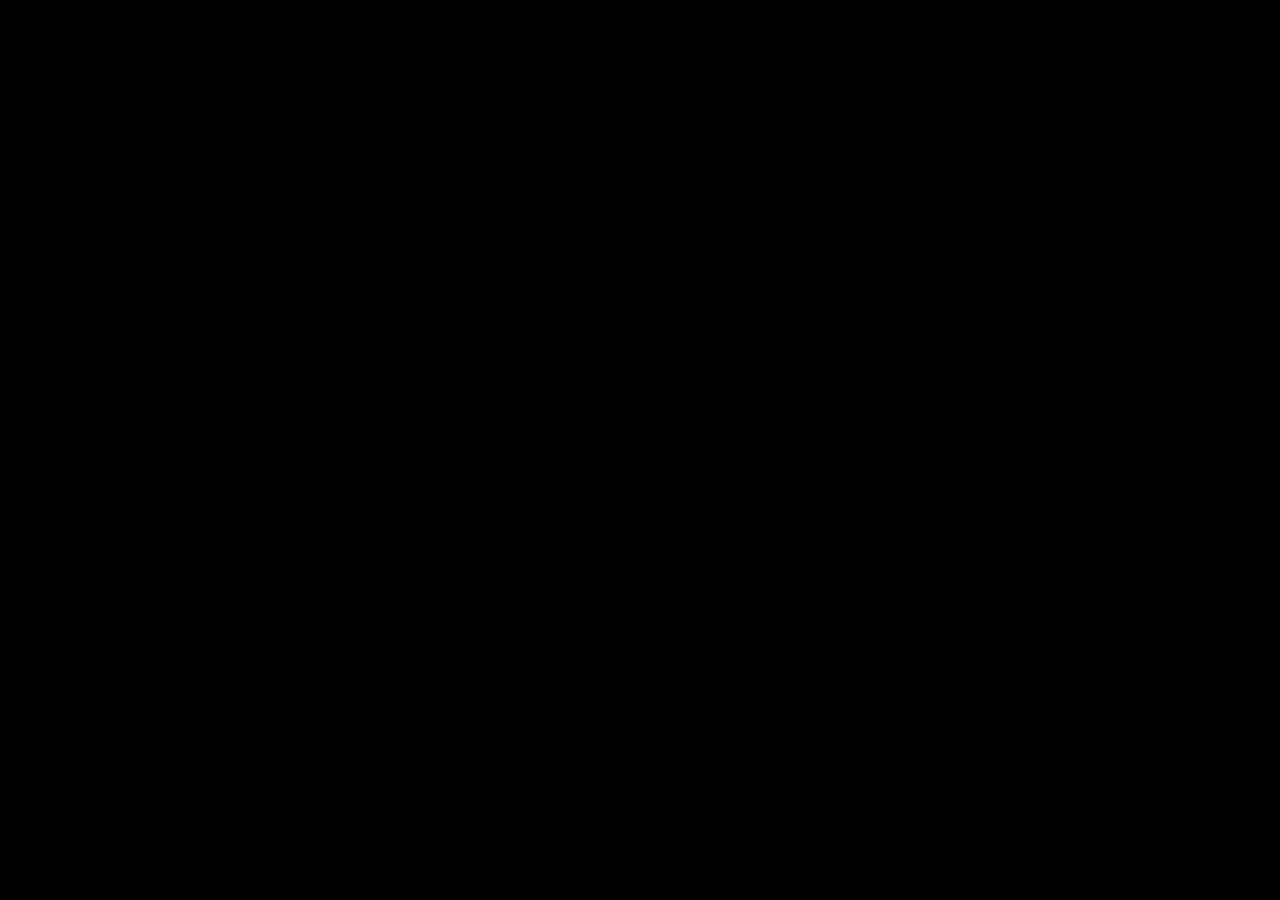
==== projects.html @ 6c259e47 "interactive Miyabi" ====
<!doctype html>
<html lang="en">
  <head>
    <meta charset="UTF-8" />
    <meta name="viewport" content="width=device-width, initial-scale=1.0" />
    <link rel="preconnect" href="https://fonts.googleapis.com" />
    <link rel="preconnect" href="https://fonts.gstatic.com" crossorigin />
    <link
      href="https://fonts.googleapis.com/css2?family=Inter:wght@400;500;600&display=swap"
      rel="stylesheet"
    />
    <link rel="stylesheet" href="css/index.css" />
    <link rel="stylesheet" href="css/loading.css" />
    <link rel="stylesheet" href="css/navbar.css" />
    <link rel="stylesheet" href="css/terminal.css" />
    <title>nubsuki.exe</title>
  </head>
  <body>
    <!-- Loading Screen Overlay -->
    <section id="loading-screen"></section>

    <!-- Main Content (hidden behind loader initially) -->
    <section id="navbar-placeholder"></section>

    <script src="js/index.js"></script>
    <script src="js/terminal.js"></script>
  </body>
</html>
---- css/index.css ----
* {
    margin: 0;
    padding: 0;
    box-sizing: border-box;
}

body {
    overflow: hidden;
    background: #000000dc;
}

#Heding {
    display: flex;
    flex-direction: column;
    justify-content: flex-start;
    align-items: flex-start;
    height: 100vh;
    padding: 150px 15% 0 15%; /* 100px accounts for the navbar height (roughly 76px) + 20px gap */
    color: white;
    font-family: 'Fira Code', monospace;
    text-align: left;
}

.hero-title {
    font-size: 2rem;
    display: flex;
    align-items: center;
    margin-bottom: 20px;
    min-height: 3rem;
}

#typewriter-text {
    border-right: 4px solid #ff7b00; /* typewriter cursor */
    padding-right: 5px;
    animation: blink-caret 0.75s step-end infinite;
}

@keyframes blink-caret {
    from, to { border-color: transparent }
    50% { border-color: #ff7b00; }
}

#miyabi-gif {
    height: 2.5rem; /* slightly larger than text */
    margin-left: 10px;
    opacity: 0; /* Wait for JS to show it */
    transition: opacity 0.3s ease-in;
}

#hero-subtext {
    opacity: 0;
    transition: opacity 1s ease-in;
    font-size: 1rem;
    color: #a0a0a0;
    line-height: 1.6;
}
---- css/loading.css ----
/* Loading Screen Overlay */
.loading-overlay {
  position: fixed;
  top: 0;
  left: 0;
  width: 100vw;
  height: 100vh;
  background: #000000;
  z-index: 9999;
  display: flex;
  align-items: center;
  justify-content: center;
  opacity: 1;
  transition: opacity 0.6s ease;
}

.loading-overlay.fade-out {
  opacity: 0;
  pointer-events: none;
}

.hole {
  display: flex;
  align-items: center;
  justify-content: center;
  height: 100%;
  width: 100%;
  position: relative;
}

.hole i {
  display: block;
  position: absolute;
  width: 100px;
  height: 100px;

  border-radius: 240px;
  opacity: 0;
  animation-name: scale;
  animation-duration: 3s;
  animation-iteration-count: infinite;
  animation-timing-function: linear;
}

.hole i:nth-child(1) {
  animation-delay: 0.3s;
}

.hole i:nth-child(2) {
  animation-delay: 0.6s;
}

.hole i:nth-child(3) {
  animation-delay: 0.9s;
}

.hole i:nth-child(4) {
  animation-delay: 1.2s;
}

.hole i:nth-child(5) {
  animation-delay: 1.5s;
}

.hole i:nth-child(6) {
  animation-delay: 1.8s;
}

.hole i:nth-child(7) {
  animation-delay: 2.1s;
}

.hole i:nth-child(8) {
  animation-delay: 2.4s;
}

.hole i:nth-child(9) {
  animation-delay: 2.7s;
}

.hole i:nth-child(10) {
  animation-delay: 3s;
}

@keyframes scale {
  0% {
    transform: scale(2);
    opacity: 0;
    box-shadow: 0px 0px 50px rgba(255, 255, 255, 0.5);
  }
  50% {
    transform: scale(1) translate(0px, -5px);
    opacity: 1;
    box-shadow: 0px 8px 20px rgba(255, 255, 255, 0.5);
  }
  100% {
    transform: scale(0.1) translate(0px, 5px);
    opacity: 0;
    box-shadow: 0px 10px 20px rgba(255, 255, 255, 0);
  }
}
---- css/navbar.css ----
.navbar {
  position: fixed;
  top: 20px;
  left: 50%;
  transform: translateX(-50%);
  z-index: 1000;
  padding: 0;
  animation: navbarSlideDown 0.8s cubic-bezier(0.16, 1, 0.3, 1) forwards;
  opacity: 0;
}

@keyframes navbarSlideDown {
  from {
    opacity: 0;
    transform: translateX(-50%) translateY(-30px);
  }
  to {
    opacity: 1;
    transform: translateX(-50%) translateY(0);
  }
}

.navbar-inner {
  display: flex;
  align-items: center;
  gap: 8px;
  background: #1a1a1a;
  border-radius: 60px;
  padding: 6px 8px 6px 6px;
  box-shadow:
    0 4px 24px rgba(0, 0, 0, 0.5),
    0 1px 3px rgba(0, 0, 0, 0.3),
    inset 0 1px 0 rgba(255, 255, 255, 0.04);
  border: 1px solid rgba(255, 255, 255, 0.06);
}

/* ---------- Logo ---------- */
.navbar-logo {
  display: flex;
  align-items: center;
  justify-content: center;
  width: 44px;
  height: 44px;
  background: #ffffff;
  border-radius: 50%;
  flex-shrink: 0;
  transition: transform 0.3s cubic-bezier(0.34, 1.56, 0.64, 1),
              box-shadow 0.3s ease;
}

.navbar-logo img {
  width: 38px;
  height: 38px;
  border-radius: 50%;
  object-fit: cover;
  transition: transform 0.4s ease;
}

.navbar-logo:hover {
  transform: scale(1.08);
  box-shadow: 0 0 16px rgba(255, 255, 255, 0.15);
}

.navbar-logo:hover img {
  transform: rotate(15deg);
}

/* ---------- Nav Links ---------- */
.navbar-links {
  display: flex;
  align-items: center;
  list-style: none;
  gap: 4px;
  margin: 0;
  padding: 0 12px;
}

.navbar-link {
  display: block;
  padding: 10px 18px;
  color: #ffffff;
  text-decoration: none;
  font-family: 'Inter', 'Segoe UI', system-ui, -apple-system, sans-serif;
  font-size: 14px;
  font-weight: 500;
  letter-spacing: 0.01em;
  border-radius: 30px;
  transition: background 0.25s ease,
              color 0.25s ease,
              transform 0.2s ease;
  position: relative;
  white-space: nowrap;
}

.navbar-link:hover {
  background: rgba(255, 255, 255, 0.1);
  transform: translateY(-1px);
}

.navbar-link:active {
  transform: translateY(0) scale(0.97);
}

/* ---------- Email Button ---------- */
.navbar-email {
  display: flex;
  align-items: center;
  padding: 10px 22px;
  background: #ffffff;
  color: #1a1a1a;
  text-decoration: none;
  font-family: 'Inter', 'Segoe UI', system-ui, -apple-system, sans-serif;
  font-size: 14px;
  font-weight: 600;
  border-radius: 30px;
  white-space: nowrap;
  flex-shrink: 0;
  transition: background 0.25s ease,
              transform 0.2s ease,
              box-shadow 0.25s ease;
}

.navbar-email:hover {
  background: #f0f0f0;
  transform: translateY(-1px);
  box-shadow: 0 4px 12px rgba(255, 255, 255, 0.1);
}

.navbar-email:active {
  transform: translateY(0) scale(0.97);
}

/* ---------- Responsive ---------- */
@media (max-width: 768px) {
  .navbar {
    top: 12px;
    width: calc(100% - 24px);
  }

  .navbar-inner {
    width: 100%;
    justify-content: space-between;
  }

  .navbar-links {
    gap: 0;
    padding: 0 4px;
  }

  .navbar-link {
    padding: 8px 12px;
    font-size: 13px;
  }

  .navbar-email {
    padding: 8px 14px;
    font-size: 13px;
  }
}

@media (max-width: 520px) {
  .navbar-links {
    display: none;
  }

  .navbar-inner {
    padding: 5px;
  }
}
---- css/terminal.css ----
/* Glitch overlay */
.glitch-overlay {
  position: fixed;
  top: 0;
  left: 0;
  width: 100vw;
  height: 100vh;
  background: #000;
  z-index: 10000;
  display: flex;
  align-items: center;
  justify-content: center;
  opacity: 0;
  animation: glitchFadeIn 0.3s ease forwards;
}

.glitch-overlay.dismiss {
  animation: glitchFadeOut 0.8s ease forwards;
}

@keyframes glitchFadeIn {
  0% {
    opacity: 0;
  }
  50% {
    opacity: 1;
  }
  55% {
    opacity: 0.3;
  }
  60% {
    opacity: 1;
  }
  100% {
    opacity: 1;
  }
}

@keyframes glitchFadeOut {
  0% {
    opacity: 1;
  }
  30% {
    opacity: 0.6;
  }
  50% {
    opacity: 0.9;
  }
  70% {
    opacity: 0.2;
  }
  100% {
    opacity: 0;
  }
}

/* Scanline effect */
.glitch-overlay::before {
  content: "";
  position: absolute;
  top: 0;
  left: 0;
  width: 100%;
  height: 100%;
  background: repeating-linear-gradient(
    0deg,
    rgba(0, 255, 65, 0.03) 0px,
    rgba(0, 255, 65, 0.03) 1px,
    transparent 1px,
    transparent 3px
  );
  pointer-events: none;
  z-index: 1;
  animation: scanlineMove 8s linear infinite;
}

@keyframes scanlineMove {
  0% {
    background-position: 0 0;
  }
  100% {
    background-position: 0 100vh;
  }
}

/* CRT flicker */
.glitch-overlay::after {
  content: "";
  position: absolute;
  top: 0;
  left: 0;
  width: 100%;
  height: 100%;
  background: radial-gradient(
    ellipse at center,
    transparent 50%,
    rgba(0, 0, 0, 0.4) 100%
  );
  pointer-events: none;
  z-index: 2;
}

/* Terminal container */
.glitch-terminal {
  position: relative;
  z-index: 3;
  width: min(700px, 90vw);
  max-height: 70vh;
  padding: 30px;
  font-family: "Courier New", "Lucida Console", monospace;
  font-size: 14px;
  color: #00ff41;
  text-shadow: 0 0 8px rgba(0, 255, 65, 0.6);
  overflow-y: auto;
  scrollbar-width: none;
}

.glitch-terminal::-webkit-scrollbar {
  display: none;
}

/* Terminal header */
.terminal-header {
  color: #00ff41;
  margin-bottom: 16px;
  padding-bottom: 12px;
  border-bottom: 1px solid rgba(0, 255, 65, 0.2);
  font-size: 11px;
  opacity: 0.6;
  letter-spacing: 2px;
}

/* Terminal lines */
.terminal-line {
  margin-bottom: 4px;
  line-height: 1.7;
  opacity: 0;
  animation: lineAppear 0.05s ease forwards;
  white-space: pre-wrap;
  word-break: break-all;
}

.terminal-line.typing {
  opacity: 1;
}

.terminal-line .prompt {
  color: #ff3e3e;
  text-shadow: 0 0 8px rgba(255, 62, 62, 0.5);
}

.terminal-line .path {
  color: #00aaff;
  text-shadow: 0 0 8px rgba(0, 170, 255, 0.5);
}

.terminal-line .warning {
  color: #ffaa00;
  text-shadow: 0 0 8px rgba(255, 170, 0, 0.5);
}

.terminal-line .success {
  color: #00ff41;
}

.terminal-line .error {
  color: #ff3e3e;
  text-shadow: 0 0 10px rgba(255, 62, 62, 0.6);
}

.terminal-line .highlight {
  color: #ff00ff;
  text-shadow: 0 0 10px rgba(255, 0, 255, 0.5);
}

.terminal-line .dim {
  color: #555;
  text-shadow: none;
}

@keyframes lineAppear {
  from {
    opacity: 0;
    transform: translateX(-5px);
  }
  to {
    opacity: 1;
    transform: translateX(0);
  }
}

/* Blinking cursor */
.cursor {
  display: inline-block;
  width: 8px;
  height: 14px;
  background: #00ff41;
  animation: blink 0.7s step-end infinite;
  vertical-align: middle;
  margin-left: 2px;
  box-shadow: 0 0 8px rgba(0, 255, 65, 0.8);
}

@keyframes blink {
  0%,
  100% {
    opacity: 1;
  }
  50% {
    opacity: 0;
  }
}

/* ASCII art styling */
.ascii-art {
  color: #ff3e3e;
  text-shadow: 0 0 10px rgba(255, 62, 62, 0.4);
  font-size: 10px;
  line-height: 1.2;
  margin: 8px 0;
}

/* Progress bar */
.progress-bar {
  display: inline-block;
  color: #00ff41;
}

/* Error popup */
.error-popup {
  position: fixed;
  top: 50%;
  left: 50%;
  transform: translate(-50%, -50%);
  z-index: 10002;
  background: rgba(20, 0, 0, 0.95);
  border: 1px solid #ff3e3e;
  border-radius: 4px;
  padding: 18px 32px;
  font-family: "Courier New", "Lucida Console", monospace;
  font-size: 14px;
  color: #ff3e3e;
  text-shadow: 0 0 8px rgba(255, 62, 62, 0.5);
  box-shadow:
    0 0 30px rgba(255, 62, 62, 0.3),
    0 0 60px rgba(255, 62, 62, 0.1),
    inset 0 0 20px rgba(255, 62, 62, 0.05);
  white-space: nowrap;
  pointer-events: none;
  animation: popupAppear 0.3s ease forwards, popupShake 0.4s ease, popupFade 0.4s ease 1.2s forwards;
}

.error-popup .popup-icon {
  color: #ff3e3e;
  margin-right: 10px;
  font-weight: bold;
}

.error-popup .popup-text {
  color: #ffaa00;
}

@keyframes popupAppear {
  0% {
    opacity: 0;
    transform: translate(-50%, -50%) scale(0.8);
  }
  100% {
    opacity: 1;
    transform: translate(-50%, -50%) scale(1);
  }
}

@keyframes popupShake {
  0%, 100% {
    transform: translate(-50%, -50%);
  }
  15% {
    transform: translate(calc(-50% + 8px), calc(-50% - 3px));
  }
  30% {
    transform: translate(calc(-50% - 6px), calc(-50% + 4px));
  }
  45% {
    transform: translate(calc(-50% + 5px), calc(-50% + 2px));
  }
  60% {
    transform: translate(calc(-50% - 4px), calc(-50% - 3px));
  }
  75% {
    transform: translate(calc(-50% + 3px), calc(-50% + 1px));
  }
}

@keyframes popupFade {
  0% {
    opacity: 1;
    transform: translate(-50%, -50%) scale(1);
  }
  100% {
    opacity: 0;
    transform: translate(-50%, -60%) scale(0.95);
  }
}

/* Dismiss hint */
.dismiss-hint {
  position: fixed;
  bottom: 30px;
  left: 50%;
  transform: translateX(-50%);
  z-index: 10001;
  font-family: "Courier New", monospace;
  font-size: 12px;
  color: rgba(0, 255, 65, 0.4);
  letter-spacing: 2px;
  animation: hintPulse 2s ease-in-out infinite;
}

@keyframes hintPulse {
  0%,
  100% {
    opacity: 0.3;
  }
  50% {
    opacity: 0.7;
  }
}

/* Glitch effect on body */
.body-glitch {
  animation: bodyGlitch 0.3s linear;
}

@keyframes bodyGlitch {
  0% {
    filter: none;
    transform: translate(0);
  }
  10% {
    filter: hue-rotate(90deg) saturate(3);
    transform: translate(-3px, 2px);
  }
  20% {
    filter: hue-rotate(180deg) invert(0.2);
    transform: translate(3px, -1px);
  }
  30% {
    filter: hue-rotate(270deg) saturate(2);
    transform: translate(-2px, -2px);
  }
  40% {
    filter: hue-rotate(45deg) brightness(1.5);
    transform: translate(2px, 3px) skewX(2deg);
  }
  50% {
    filter: none;
    transform: translate(0);
  }
  60% {
    filter: hue-rotate(120deg) contrast(1.5);
    transform: translate(-1px, 1px);
  }
  70% {
    filter: invert(0.3) hue-rotate(200deg);
    transform: translate(1px, -3px) skewX(-1deg);
  }
  80% {
    filter: hue-rotate(300deg) saturate(5);
    transform: translate(-3px, 0);
  }
  90% {
    filter: brightness(2) hue-rotate(60deg);
    transform: translate(2px, 2px);
  }
  100% {
    filter: none;
    transform: translate(0);
  }
}
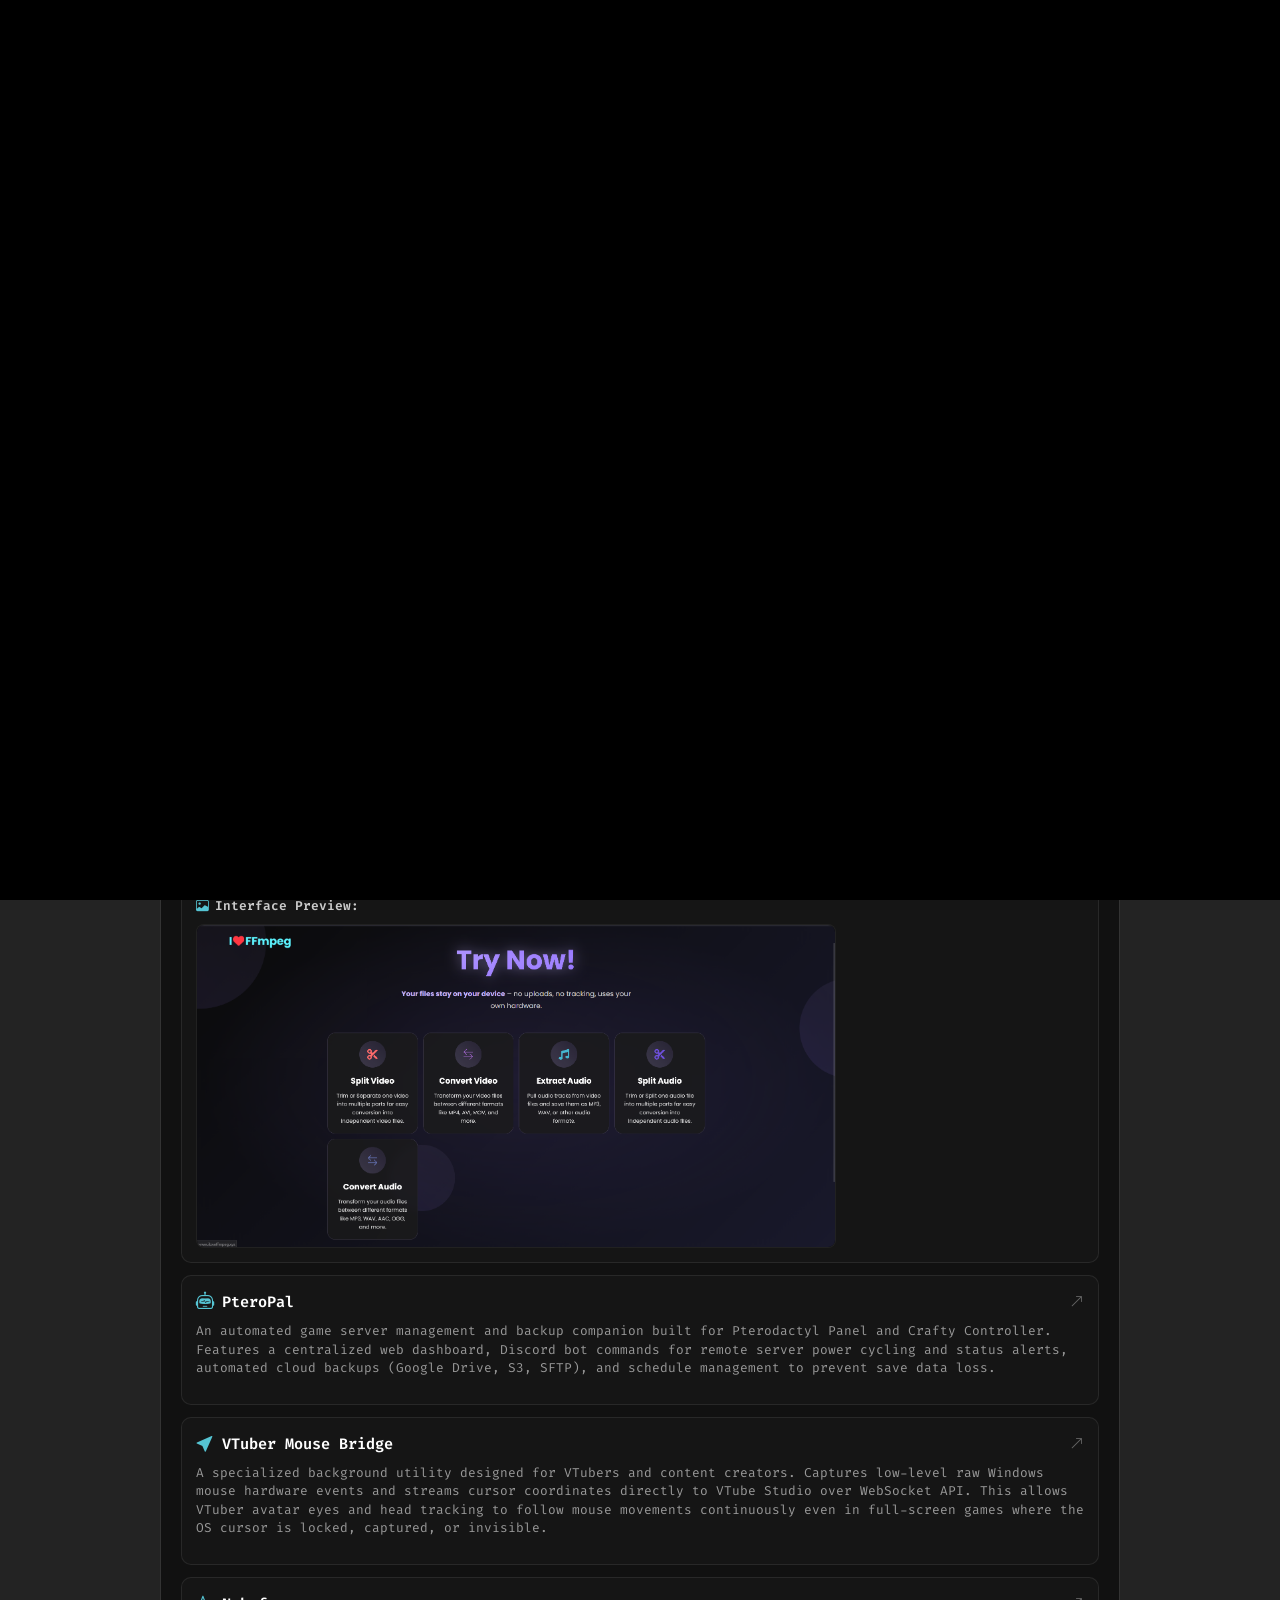
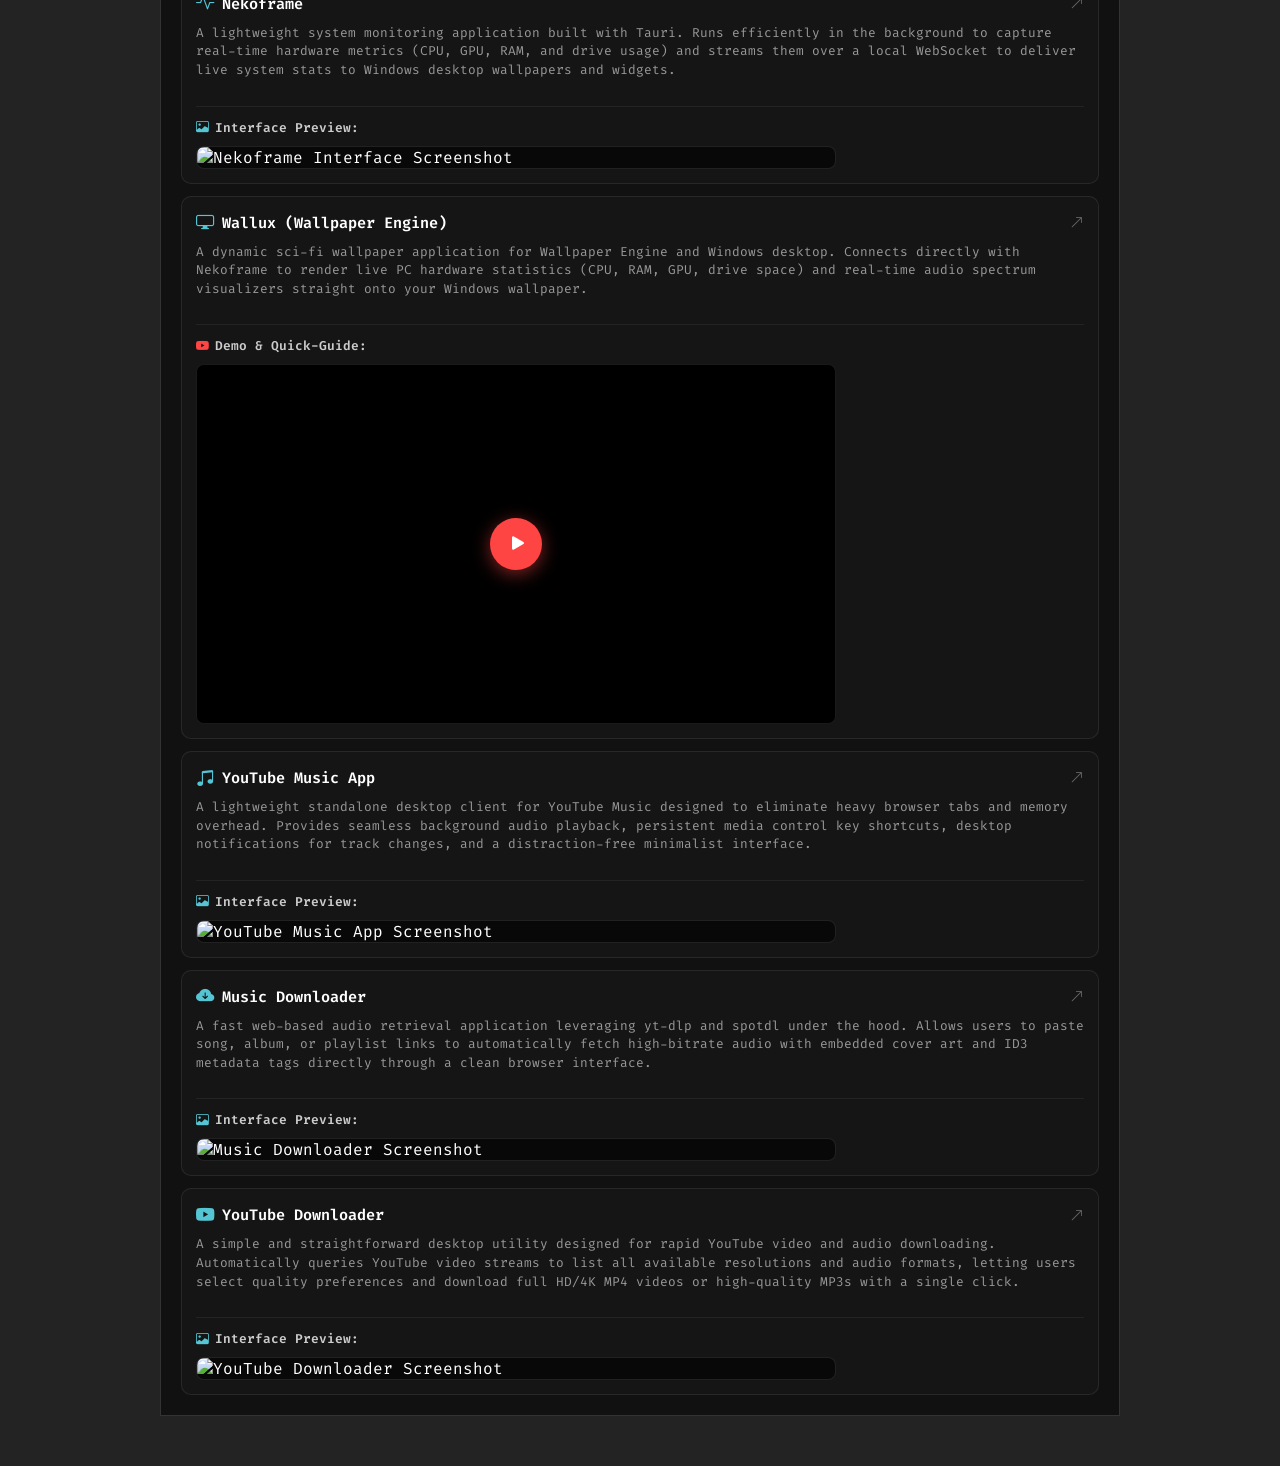
==== commit aaa9f0ce: "implement interactive project portfolio page with filtering, search, and video embeds" ====
--- a/projects.html
+++ b/projects.html
@@ -1,28 +1,345 @@
 <!doctype html>
 <html lang="en">
-  <head>
-    <meta charset="UTF-8" />
-    <meta name="viewport" content="width=device-width, initial-scale=1.0" />
-    <link rel="preconnect" href="https://fonts.googleapis.com" />
-    <link rel="preconnect" href="https://fonts.gstatic.com" crossorigin />
-    <link
-      href="https://fonts.googleapis.com/css2?family=Inter:wght@400;500;600&display=swap"
-      rel="stylesheet"
-    />
-    <link rel="stylesheet" href="css/index.css" />
-    <link rel="stylesheet" href="css/loading.css" />
-    <link rel="stylesheet" href="css/navbar.css" />
-    <link rel="stylesheet" href="css/terminal.css" />
-    <title>nubsuki.exe</title>
-  </head>
-  <body>
-    <!-- Loading Screen Overlay -->
-    <section id="loading-screen"></section>
-
-    <!-- Main Content (hidden behind loader initially) -->
-    <section id="navbar-placeholder"></section>
-
-    <script src="js/index.js"></script>
-    <script src="js/terminal.js"></script>
-  </body>
-</html>
+
+<head>
+  <meta charset="UTF-8" />
+  <meta name="viewport" content="width=device-width, initial-scale=1.0" />
+  <meta name="description"
+    content="Projects by nubsuki: G2G gaming FPS performance prediction system, PteroPal, VTuber tools, and open-source software." />
+  <link rel="preconnect" href="https://fonts.googleapis.com" />
+  <link rel="preconnect" href="https://fonts.gstatic.com" crossorigin />
+  <link
+    href="https://fonts.googleapis.com/css2?family=Fira+Code:wght@400;500;600;700&family=Inter:wght@400;500;600;700&display=swap"
+    rel="stylesheet" />
+  <link rel="stylesheet" href="https://cdn.jsdelivr.net/npm/bootstrap-icons@1.11.3/font/bootstrap-icons.min.css" />
+  <link rel="stylesheet" href="css/index.css" />
+  <link rel="stylesheet" href="css/loading.css" />
+  <link rel="stylesheet" href="css/navbar.css" />
+  <link rel="stylesheet" href="css/projects.css" />
+  <link rel="stylesheet" href="css/terminal.css" />
+  <link rel="icon" type="image/jpeg" href="assets/bochchi.jpg" />
+  <title>nubsuki.exe</title>
+</head>
+
+<body>
+  <!-- Loading Screen Overlay -->
+  <section id="loading-screen"></section>
+
+  <!-- Main Navbar Container -->
+  <section id="navbar-placeholder"></section>
+
+  <main class="projects-container">
+    <!-- Header Box -->
+    <section class="content-box projects-header-box">
+      <h2><i class="bi bi-code-slash"></i> PROJECTS</h2>
+      <p class="projects-hero-sub">
+        A collection of open source tools, machine learning experiments, and utilities I build.
+      </p>
+
+      <!-- Category Filter & Search Toolbar -->
+      <div class="projects-toolbar">
+        <div class="projects-filters">
+          <button class="filter-btn active" data-filter="all">
+            <i class="bi bi-grid-3x3-gap-fill"></i> ALL <span class="filter-count">9</span>
+          </button>
+          <button class="filter-btn" data-filter="ml">
+            <i class="bi bi-cpu-fill"></i> MACHINE LEARNING <span class="filter-count">1</span>
+          </button>
+          <button class="filter-btn" data-filter="tools">
+            <i class="bi bi-tools"></i> TOOLS &amp; BOTS <span class="filter-count">3</span>
+          </button>
+          <button class="filter-btn" data-filter="apps">
+            <i class="bi bi-window-desktop"></i> APPS &amp; AUDIO <span class="filter-count">5</span>
+          </button>
+        </div>
+
+        <div class="projects-search-wrap">
+          <i class="bi bi-search"></i>
+          <input type="text" id="projects-search" class="projects-search-input" placeholder="Search projects..." />
+          <button type="button" id="projects-search-clear" class="projects-search-clear" title="Clear search">
+            <i class="bi bi-x-circle-fill"></i>
+          </button>
+        </div>
+      </div>
+
+      <!-- Projects Grid -->
+      <div class="projects-grid" id="projects-grid">
+
+        <!-- 1. G2G (Machine Learning) -->
+        <div class="project-card" data-category="ml">
+          <div class="project-card-header">
+            <a href="https://github.com/nubsuki/g2g" target="_blank" class="project-card-title project-title-link">
+              <i class="bi bi-cpu-fill"></i>
+              <span>G2G</span>
+            </a>
+            <a href="https://github.com/nubsuki/g2g" target="_blank" class="project-card-arrow" title="View on GitHub">
+              <i class="bi bi-arrow-up-right"></i>
+            </a>
+          </div>
+          <p class="project-card-desc">
+            An end-to-end machine learning platform engineered to predict PC gaming FPS performance across diverse
+            hardware configurations (CPU, GPU, RAM) and graphical presets. Utilizes an ensemble regression pipeline
+            combining XGBoost, LightGBM, and RandomForest models trained on over 1,790 real-world benchmark entries,
+            paired with ProtonDB integration for Linux and Steam Deck compatibility assessments.
+          </p>
+          <div class="project-meta-list">
+            <div class="project-meta-item">
+              <span class="meta-label">Project Type:</span>
+              <span class="meta-value">University Final Year Development Project</span>
+            </div>
+            <div class="project-meta-item">
+              <span class="meta-label">Academic Year:</span>
+              <span class="meta-value">2025</span>
+            </div>
+            <div class="project-meta-item">
+              <span class="meta-label">Technology Focus:</span>
+              <span class="meta-value">Machine Learning, Web Development, Data Science</span>
+            </div>
+          </div>
+
+          <div class="project-card-datasets">
+            <div class="datasets-subheading"><i class="bi bi-database"></i> Training &amp; Benchmark Datasets:</div>
+            <ul class="datasets-list">
+              <li>
+                <a href="datasets/game_benchmarks.csv" download="game_benchmarks.csv" class="dataset-item">
+                  <div class="dataset-info">
+                    <span class="dataset-title"><i class="bi bi-filetype-csv"></i> Game Benchmarks</span>
+                    <span class="dataset-meta">1,790 rows • 130 KB • CSV</span>
+                  </div>
+                  <span class="dataset-dl-icon" title="Download CSV"><i class="bi bi-download"></i></span>
+                </a>
+              </li>
+              <li>
+                <a href="datasets/cpu_benchmarks.csv" download="cpu_benchmarks.csv" class="dataset-item">
+                  <div class="dataset-info">
+                    <span class="dataset-title"><i class="bi bi-filetype-csv"></i> CPU Benchmarks</span>
+                    <span class="dataset-meta">1,848 rows • 79 KB • CSV</span>
+                  </div>
+                  <span class="dataset-dl-icon" title="Download CSV"><i class="bi bi-download"></i></span>
+                </a>
+              </li>
+              <li>
+                <a href="datasets/gpu_benchmarks.csv" download="gpu_benchmarks.csv" class="dataset-item">
+                  <div class="dataset-info">
+                    <span class="dataset-title"><i class="bi bi-filetype-csv"></i> GPU Benchmarks</span>
+                    <span class="dataset-meta">121 rows • 3.1 KB • CSV</span>
+                  </div>
+                  <span class="dataset-dl-icon" title="Download CSV"><i class="bi bi-download"></i></span>
+                </a>
+              </li>
+              <li>
+                <a href="datasets/game_requirements.csv" download="game_requirements.csv" class="dataset-item">
+                  <div class="dataset-info">
+                    <span class="dataset-title"><i class="bi bi-filetype-csv"></i> Game Requirements</span>
+                    <span class="dataset-meta">26 games • 1.7 KB • CSV</span>
+                  </div>
+                  <span class="dataset-dl-icon" title="Download CSV"><i class="bi bi-download"></i></span>
+                </a>
+              </li>
+            </ul>
+          </div>
+        </div>
+
+        <!-- 2. ILoveFFmpeg (Apps) -->
+        <div class="project-card" data-category="apps">
+          <div class="project-card-header">
+            <a href="https://github.com/nubsuki/iloveffmpeg" target="_blank" class="project-card-title project-title-link">
+              <i class="bi bi-film"></i>
+              <span>ILoveFFmpeg</span>
+            </a>
+            <a href="https://github.com/nubsuki/iloveffmpeg" target="_blank" class="project-card-arrow" title="View on GitHub">
+              <i class="bi bi-arrow-up-right"></i>
+            </a>
+          </div>
+          <p class="project-card-desc">
+            A client-side multimedia processing suite running WebAssembly-compiled FFmpeg (FFmpeg.wasm) entirely within
+            your browser. Perform lossless video trimming, splitting, format conversions (MP4, MKV, AVI, WebM), and
+            audio track extraction locally on your machine with zero file uploads, zero server tracking, and complete
+            privacy.
+          </p>
+          <div class="project-card-media">
+            <div class="project-media-header"><i class="bi bi-image"></i> Interface Preview:</div>
+            <div class="project-image-wrapper">
+              <img src="p_assets/iloveffmpeg.png" alt="ILoveFFmpeg Interface Screenshot" loading="lazy" class="project-image-preview" />
+            </div>
+          </div>
+        </div>
+
+        <!-- 3. PteroPal (Tools) -->
+        <a href="https://github.com/nubsuki/PteroPal" target="_blank" class="project-card" data-category="tools">
+          <div class="project-card-header">
+            <div class="project-card-title">
+              <i class="bi bi-robot"></i>
+              <span>PteroPal</span>
+            </div>
+            <i class="bi bi-arrow-up-right project-card-arrow"></i>
+          </div>
+          <p class="project-card-desc">
+            An automated game server management and backup companion built for Pterodactyl Panel and Crafty Controller.
+            Features a centralized web dashboard, Discord bot commands for remote server power cycling and status
+            alerts, automated cloud backups (Google Drive, S3, SFTP), and schedule management to prevent save data loss.
+          </p>
+        </a>
+
+        <!-- 4. VTuber Mouse Bridge (Tools) -->
+        <a href="https://github.com/nubsuki/Mouse-tracker/releases" target="_blank" class="project-card"
+          data-category="tools">
+          <div class="project-card-header">
+            <div class="project-card-title">
+              <i class="bi bi-cursor-fill"></i>
+              <span>VTuber Mouse Bridge</span>
+            </div>
+            <i class="bi bi-arrow-up-right project-card-arrow"></i>
+          </div>
+          <p class="project-card-desc">
+            A specialized background utility designed for VTubers and content creators. Captures low-level raw Windows
+            mouse hardware events and streams cursor coordinates directly to VTube Studio over WebSocket API. This
+            allows VTuber avatar eyes and head tracking to follow mouse movements continuously even in full-screen games
+            where the OS cursor is locked, captured, or invisible.
+          </p>
+        </a>
+
+        <!-- 5. Nekoframe (Tools) -->
+        <div class="project-card" data-category="tools">
+          <div class="project-card-header">
+            <a href="https://github.com/nubsuki/Nekoframe" target="_blank" class="project-card-title project-title-link">
+              <i class="bi bi-activity"></i>
+              <span>Nekoframe</span>
+            </a>
+            <a href="https://github.com/nubsuki/Nekoframe" target="_blank" class="project-card-arrow" title="View on GitHub">
+              <i class="bi bi-arrow-up-right"></i>
+            </a>
+          </div>
+          <p class="project-card-desc">
+            A lightweight system monitoring application built with Tauri. Runs efficiently in the background to capture
+            real-time hardware metrics (CPU, GPU, RAM, and drive usage) and streams them over a local WebSocket to
+            deliver live system stats to Windows desktop wallpapers and widgets.
+          </p>
+          <div class="project-card-media">
+            <div class="project-media-header"><i class="bi bi-image"></i> Interface Preview:</div>
+            <div class="project-image-wrapper">
+              <img src="https://raw.githubusercontent.com/nubsuki/Nekoframe/main/Assets/NekoFrame.png" alt="Nekoframe Interface Screenshot" loading="lazy" class="project-image-preview" />
+            </div>
+          </div>
+        </div>
+
+        <!-- 6. Wallux (Apps) -->
+        <div class="project-card" data-category="apps">
+          <div class="project-card-header">
+            <a href="https://github.com/nubsuki/Wallux_wallpaper-engine" target="_blank" class="project-card-title project-title-link">
+              <i class="bi bi-display"></i>
+              <span>Wallux (Wallpaper Engine)</span>
+            </a>
+            <a href="https://github.com/nubsuki/Wallux_wallpaper-engine" target="_blank" class="project-card-arrow" title="View on GitHub">
+              <i class="bi bi-arrow-up-right"></i>
+            </a>
+          </div>
+          <p class="project-card-desc">
+            A dynamic sci-fi wallpaper application for Wallpaper Engine and Windows desktop. Connects directly with
+            Nekoframe to render live PC hardware statistics (CPU, RAM, GPU, drive space) and real-time audio spectrum
+            visualizers straight onto your Windows wallpaper.
+          </p>
+          <div class="project-card-video">
+            <div class="video-preview-header"><i class="bi bi-youtube"></i> Demo &amp; Quick-Guide:</div>
+            <div class="video-embed-wrapper" data-video-id="VRLvY5bjuP8">
+              <div class="video-poster" style="background-image: url('https://img.youtube.com/vi/VRLvY5bjuP8/maxresdefault.jpg');" title="Play Video Demo">
+                <button type="button" class="video-play-btn" aria-label="Play video">
+                  <i class="bi bi-play-fill"></i>
+                </button>
+              </div>
+            </div>
+          </div>
+        </div>
+
+        <!-- 7. YouTube Music App (Apps) -->
+        <div class="project-card" data-category="apps">
+          <div class="project-card-header">
+            <a href="https://github.com/nubsuki/YouTube-Music-Player" target="_blank" class="project-card-title project-title-link">
+              <i class="bi bi-music-note-beamed"></i>
+              <span>YouTube Music App</span>
+            </a>
+            <a href="https://github.com/nubsuki/YouTube-Music-Player" target="_blank" class="project-card-arrow" title="View on GitHub">
+              <i class="bi bi-arrow-up-right"></i>
+            </a>
+          </div>
+          <p class="project-card-desc">
+            A lightweight standalone desktop client for YouTube Music designed to eliminate heavy browser tabs and
+            memory overhead. Provides seamless background audio playback, persistent media control key shortcuts,
+            desktop notifications for track changes, and a distraction-free minimalist interface.
+          </p>
+          <div class="project-card-media">
+            <div class="project-media-header"><i class="bi bi-image"></i> Interface Preview:</div>
+            <div class="project-image-wrapper">
+              <img src="https://raw.githubusercontent.com/nubsuki/YouTube-Music-Player/better/assets/ytmp-d2.png" alt="YouTube Music App Screenshot" loading="lazy" class="project-image-preview" />
+            </div>
+          </div>
+        </div>
+
+        <!-- 8. Music Downloader (Apps) -->
+        <div class="project-card" data-category="apps">
+          <div class="project-card-header">
+            <a href="https://github.com/nubsuki/music-downloader" target="_blank" class="project-card-title project-title-link">
+              <i class="bi bi-cloud-arrow-down-fill"></i>
+              <span>Music Downloader</span>
+            </a>
+            <a href="https://github.com/nubsuki/music-downloader" target="_blank" class="project-card-arrow" title="View on GitHub">
+              <i class="bi bi-arrow-up-right"></i>
+            </a>
+          </div>
+          <p class="project-card-desc">
+            A fast web-based audio retrieval application leveraging yt-dlp and spotdl under the hood. Allows users to
+            paste song, album, or playlist links to automatically fetch high-bitrate audio with embedded cover art and
+            ID3 metadata tags directly through a clean browser interface.
+          </p>
+          <div class="project-card-media">
+            <div class="project-media-header"><i class="bi bi-image"></i> Interface Preview:</div>
+            <div class="project-image-wrapper">
+              <img src="https://raw.githubusercontent.com/nubsuki/music-downloader/main/assets/image.png" alt="Music Downloader Screenshot" loading="lazy" class="project-image-preview" />
+            </div>
+          </div>
+        </div>
+
+        <!-- 9. YouTube Downloader (Apps) -->
+        <div class="project-card" data-category="apps">
+          <div class="project-card-header">
+            <a href="https://github.com/nubsuki/YouTube-Downloader" target="_blank" class="project-card-title project-title-link">
+              <i class="bi bi-youtube"></i>
+              <span>YouTube Downloader</span>
+            </a>
+            <a href="https://github.com/nubsuki/YouTube-Downloader" target="_blank" class="project-card-arrow" title="View on GitHub">
+              <i class="bi bi-arrow-up-right"></i>
+            </a>
+          </div>
+          <p class="project-card-desc">
+            A simple and straightforward desktop utility designed for rapid YouTube video and audio downloading.
+            Automatically queries YouTube video streams to list all available resolutions and audio formats, letting
+            users select quality preferences and download full HD/4K MP4 videos or high-quality MP3s with a single
+            click.
+          </p>
+          <div class="project-card-media">
+            <div class="project-media-header"><i class="bi bi-image"></i> Interface Preview:</div>
+            <div class="project-image-wrapper">
+              <img src="https://raw.githubusercontent.com/nubsuki/YouTube-Downloader/main/ytvd.png" alt="YouTube Downloader Screenshot" loading="lazy" class="project-image-preview" />
+            </div>
+          </div>
+        </div>
+
+        <!-- Empty search result state -->
+        <div class="projects-empty-state" id="projects-empty-state">
+          <i class="bi bi-folder-x"></i>
+          <p>No projects match your search criteria.</p>
+        </div>
+
+      </div>
+    </section>
+
+  </main>
+
+  <script src="js/miyabi.js"></script>
+  <script src="js/discord.js"></script>
+  <script src="js/index.js"></script>
+  <script src="js/projects.js"></script>
+  <script src="js/terminal.js"></script>
+</body>
+
+</html>
--- a/css/index.css
+++ b/css/index.css
@@ -5,8 +5,67 @@
 }
 
 body {
-    overflow: hidden;
+    overflow-x: hidden;
     background: #000000dc;
+    color: white;
+    font-family: 'Fira Code', monospace;
+}
+
+.main-container {
+    display: grid;
+    grid-template-columns: minmax(0, 1fr) 280px;
+    gap: 15px;
+    max-width: 1000px;
+    margin: 120px auto 40px auto;
+    padding: 0 20px;
+}
+
+@media (max-width: 768px) {
+    .main-container {
+        grid-template-columns: 1fr;
+    }
+}
+
+.left-column {
+    display: flex;
+    flex-direction: column;
+    gap: 15px;
+}
+
+.right-column {
+    display: flex;
+    flex-direction: column;
+    gap: 15px;
+}
+
+.content-box {
+    border: 1px solid #333;
+    background: rgba(0, 0, 0, 0.5);
+    padding: 20px;
+}
+
+.content-box h2 {
+    color: #ffffff;
+    font-size: 1.2rem;
+    margin-bottom: 15px;
+    display: flex;
+    align-items: center;
+    gap: 10px;
+}
+
+.content-box h2 i {
+    color: #55c4d3;
+}
+
+.content-box ul {
+    list-style: none;
+    padding-left: 0;
+}
+
+.content-box ul li {
+    margin-bottom: 8px;
+    color: #ccc;
+    font-size: 0.9rem;
 }
 
 #Heding {
@@ -14,10 +73,6 @@
     flex-direction: column;
     justify-content: flex-start;
     align-items: flex-start;
-    height: 100vh;
-    padding: 150px 15% 0 15%; /* 100px accounts for the navbar height (roughly 76px) + 20px gap */
-    color: white;
-    font-family: 'Fira Code', monospace;
     text-align: left;
 }
 
@@ -30,7 +85,7 @@
 }
 
 #typewriter-text {
-    border-right: 4px solid #ff7b00; /* typewriter cursor */
+    border-right: 4px solid #ff7b00;
     padding-right: 5px;
     animation: blink-caret 0.75s step-end infinite;
 }
@@ -41,9 +96,9 @@
 }
 
 #miyabi-gif {
-    height: 2.5rem; /* slightly larger than text */
+    height: 2.5rem;
     margin-left: 10px;
-    opacity: 0; /* Wait for JS to show it */
+    opacity: 0;
     transition: opacity 0.3s ease-in;
 }
 
@@ -54,3 +109,800 @@
     color: #a0a0a0;
     line-height: 1.6;
 }
+
+/* Discord activity display */
+.activity-row {
+    display: flex;
+    align-items: flex-start;
+    gap: 10px;
+}
+
+.activity-img {
+    width: 48px;
+    height: 48px;
+    border-radius: 6px;
+    object-fit: cover;
+    flex-shrink: 0;
+}
+
+.activity-detail {
+    display: flex;
+    flex-direction: column;
+    gap: 2px;
+}
+
+.activity-label {
+    font-size: 0.7rem;
+    color: #888;
+    text-transform: uppercase;
+    letter-spacing: 0.05em;
+}
+
+.activity-name {
+    font-size: 0.9rem;
+    color: #eee;
+    font-weight: 600;
+}
+
+.activity-sub {
+    font-size: 0.8rem;
+    color: #aaa;
+    display: block;
+}
+
+.activity-sub.dim {
+    color: #555;
+}
+
+.activity-empty {
+    font-size: 0.85rem;
+    color: #555;
+}
+
+/* Socials list */
+.socials-list {
+    list-style: none;
+    padding: 0;
+    display: flex;
+    flex-direction: column;
+    gap: 6px;
+}
+
+.socials-list li::before { content: none; }
+
+.social-link {
+    display: flex;
+    align-items: center;
+    gap: 12px;
+    text-decoration: none;
+    color: #ccc;
+    padding: 10px 12px;
+    border-radius: 10px;
+    border: 1px solid transparent;
+    transition: background 0.2s ease, border-color 0.2s ease,
+                color 0.2s ease, transform 0.15s ease;
+}
+
+.social-link:hover {
+    transform: translateX(3px);
+}
+
+.social-icon {
+    font-size: 1.4rem;
+    flex-shrink: 0;
+    width: 32px;
+    text-align: center;
+}
+
+.social-info {
+    display: flex;
+    flex-direction: column;
+    gap: 1px;
+    flex: 1;
+}
+
+.social-platform {
+    font-size: 0.8rem;
+    color: #666;
+    letter-spacing: 0.04em;
+}
+
+.social-handle {
+    font-size: 0.9rem;
+    font-weight: 600;
+    color: inherit;
+}
+
+.social-arrow {
+    font-size: 0.85rem;
+    opacity: 0;
+    transform: translate(-4px, 4px);
+    transition: opacity 0.2s ease, transform 0.2s ease;
+    color: inherit;
+}
+
+.social-link:hover .social-arrow {
+    opacity: 1;
+    transform: translate(0, 0);
+}
+
+/* Per-platform hover accents */
+#social-github:hover {
+    background: rgba(255,255,255,0.05);
+    border-color: rgba(255,255,255,0.1);
+    color: #fff;
+}
+#social-youtube:hover {
+    background: rgba(255,68,68,0.08);
+    border-color: rgba(255,68,68,0.2);
+    color: #ff4444;
+}
+#social-bmc:hover {
+    background: rgba(255,213,0,0.07);
+    border-color: rgba(255,213,0,0.2);
+    color: #ffd500;
+}
+
+/* YouTube channel card */
+.yt-box { padding: 16px 20px; }
+
+.yt-card {
+    display: flex;
+    align-items: flex-end;
+    justify-content: space-between;
+    gap: 12px;
+}
+
+.yt-info {
+    display: flex;
+    flex-direction: column;
+    gap: 6px;
+}
+
+.yt-header {
+    display: flex;
+    align-items: center;
+    gap: 8px;
+}
+
+.yt-label {
+    font-size: 0.75rem;
+    color: #888;
+    text-transform: uppercase;
+    letter-spacing: 0.06em;
+}
+
+.yt-channel {
+    font-size: 1.2rem;
+    font-weight: 700;
+    color: #fff;
+    margin: 0;
+}
+
+.yt-desc {
+    font-size: 0.8rem;
+    color: #666;
+    margin: 0;
+}
+
+.yt-sub-btn {
+    display: inline-flex;
+    align-items: center;
+    gap: 6px;
+    margin-top: 4px;
+    padding: 7px 14px;
+    background: #ff4444;
+    color: white;
+    text-decoration: none;
+    font-size: 0.82rem;
+    font-weight: 600;
+    border-radius: 20px;
+    width: fit-content;
+    transition: background 0.2s ease, transform 0.15s ease, box-shadow 0.2s ease;
+}
+
+.yt-sub-btn:hover {
+    background: #ff2222;
+    transform: translateY(-2px);
+    box-shadow: 0 4px 14px rgba(255, 68, 68, 0.35);
+}
+
+.yt-miyabi {
+    height: 90px;
+    flex-shrink: 0;
+    margin-bottom: -16px;
+}
+
+/* Projects Grid & Cards */
+.projects-grid {
+    display: grid;
+    grid-template-columns: repeat(2, 1fr);
+    gap: 12px;
+}
+
+@media (max-width: 600px) {
+    .projects-grid {
+        grid-template-columns: 1fr;
+    }
+}
+
+.project-card {
+    display: flex;
+    flex-direction: column;
+    justify-content: space-between;
+    padding: 14px;
+    background: rgba(255, 255, 255, 0.02);
+    border: 1px solid rgba(255, 255, 255, 0.08);
+    border-radius: 10px;
+    text-decoration: none;
+    color: inherit;
+    transition: background 0.2s ease, border-color 0.2s ease, transform 0.15s ease, box-shadow 0.2s ease;
+}
+
+.project-card:hover {
+    background: rgba(255, 255, 255, 0.05);
+    border-color: rgba(85, 196, 211, 0.4);
+    transform: translateY(-2px);
+    box-shadow: 0 4px 16px rgba(0, 0, 0, 0.4);
+}
+
+.project-card-header {
+    display: flex;
+    align-items: center;
+    justify-content: space-between;
+    margin-bottom: 8px;
+}
+
+.project-card-title {
+    display: flex;
+    align-items: center;
+    gap: 8px;
+    font-size: 0.95rem;
+    font-weight: 600;
+    color: #fff;
+}
+
+.project-card-title i {
+    font-size: 1.15rem;
+    color: #55c4d3;
+}
+
+.project-card-arrow {
+    font-size: 0.85rem;
+    color: #666;
+    transition: color 0.2s ease, transform 0.2s ease;
+}
+
+.project-card:hover .project-card-arrow {
+    color: #55c4d3;
+    transform: translate(2px, -2px);
+}
+
+.project-card-desc {
+    font-size: 0.8rem;
+    color: #999;
+    line-height: 1.45;
+    margin-bottom: 12px;
+    flex-grow: 1;
+}
+
+.project-tags {
+    display: flex;
+    flex-wrap: wrap;
+    gap: 6px;
+}
+
+.project-tag {
+    display: inline-flex;
+    align-items: center;
+    gap: 5px;
+    font-size: 0.72rem;
+    color: #bbb;
+    background: rgba(255, 255, 255, 0.05);
+    padding: 3px 8px;
+    border-radius: 4px;
+    border: 1px solid rgba(255, 255, 255, 0.06);
+}
+
+.project-tag i {
+    font-size: 0.78rem;
+    color: #55c4d3;
+}
+
+.project-badge {
+    height: 20px;
+    border-radius: 4px;
+    vertical-align: middle;
+}
+
+/* Datasets Section */
+.dataset-summary {
+    font-size: 0.78rem;
+    color: #888;
+    margin-bottom: 12px;
+    line-height: 1.4;
+}
+
+.datasets-list {
+    list-style: none;
+    padding: 0;
+    display: flex;
+    flex-direction: column;
+    gap: 8px;
+}
+
+.datasets-list li::before {
+    content: none;
+}
+
+.dataset-item {
+    display: flex;
+    align-items: center;
+    justify-content: space-between;
+    padding: 10px 12px;
+    background: rgba(255, 255, 255, 0.02);
+    border: 1px solid rgba(255, 255, 255, 0.06);
+    border-radius: 8px;
+    text-decoration: none;
+    color: inherit;
+    transition: background 0.2s ease, border-color 0.2s ease, transform 0.15s ease;
+}
+
+.dataset-item:hover {
+    background: rgba(255, 255, 255, 0.05);
+    border-color: rgba(85, 196, 211, 0.3);
+    transform: translateX(3px);
+}
+
+.dataset-info {
+    display: flex;
+    flex-direction: column;
+    gap: 3px;
+}
+
+.dataset-title {
+    font-size: 0.85rem;
+    font-weight: 600;
+    color: #eee;
+    display: flex;
+    align-items: center;
+    gap: 6px;
+}
+
+.dataset-title i {
+    color: #55c4d3;
+    font-size: 0.95rem;
+}
+
+.dataset-meta {
+    font-size: 0.72rem;
+    color: #777;
+    font-family: 'Fira Code', monospace;
+}
+
+.dataset-dl-icon {
+    font-size: 0.85rem;
+    color: #888;
+    background: rgba(255, 255, 255, 0.05);
+    width: 28px;
+    height: 28px;
+    display: flex;
+    align-items: center;
+    justify-content: center;
+    border-radius: 6px;
+    flex-shrink: 0;
+    transition: background 0.2s ease, color 0.2s ease;
+}
+
+.dataset-item:hover .dataset-dl-icon {
+    background: #55c4d3;
+    color: #111;
+}
+
+/* Minecraft Server Box */
+.mc-box {
+    display: flex;
+    flex-direction: column;
+    gap: 12px;
+}
+
+.mc-header {
+    display: flex;
+    align-items: center;
+    justify-content: space-between;
+    flex-wrap: wrap;
+    gap: 10px;
+}
+
+.mc-header h2 {
+    margin-bottom: 0;
+}
+
+.mc-badges {
+    display: flex;
+    align-items: center;
+    gap: 8px;
+    flex-wrap: wrap;
+}
+
+.mc-status-badge {
+    display: inline-flex;
+    align-items: center;
+    gap: 6px;
+    font-size: 0.72rem;
+    font-weight: 600;
+    padding: 3px 9px;
+    border-radius: 20px;
+    background: rgba(255, 255, 255, 0.05);
+    border: 1px solid rgba(255, 255, 255, 0.1);
+    color: #888;
+}
+
+.mc-status-dot {
+    width: 7px;
+    height: 7px;
+    border-radius: 50%;
+    background: #888;
+}
+
+.mc-status-badge.online {
+    color: #43b581;
+    background: rgba(67, 181, 129, 0.12);
+    border-color: rgba(67, 181, 129, 0.3);
+}
+
+.mc-status-badge.online .mc-status-dot {
+    background: #43b581;
+    box-shadow: 0 0 8px #43b581;
+    animation: mc-pulse 2s infinite;
+}
+
+.mc-status-badge.offline {
+    color: #f04747;
+    background: rgba(240, 71, 71, 0.1);
+    border-color: rgba(240, 71, 71, 0.25);
+}
+
+.mc-status-badge.offline .mc-status-dot {
+    background: #f04747;
+}
+
+@keyframes mc-pulse {
+    0% { transform: scale(0.95); box-shadow: 0 0 0 0 rgba(67, 181, 129, 0.7); }
+    70% { transform: scale(1); box-shadow: 0 0 0 6px rgba(67, 181, 129, 0); }
+    100% { transform: scale(0.95); box-shadow: 0 0 0 0 rgba(67, 181, 129, 0); }
+}
+
+.mc-crossplay-badge {
+    display: inline-flex;
+    align-items: center;
+    gap: 5px;
+    font-size: 0.72rem;
+    font-weight: 600;
+    color: #43b581;
+    background: rgba(67, 181, 129, 0.1);
+    border: 1px solid rgba(67, 181, 129, 0.25);
+    padding: 3px 8px;
+    border-radius: 20px;
+}
+
+.mc-desc {
+    font-size: 0.85rem;
+    color: #a0a0a0;
+    line-height: 1.5;
+}
+
+.mc-hosts-row {
+    display: flex;
+    align-items: center;
+    gap: 8px;
+    flex-wrap: wrap;
+    font-size: 0.8rem;
+}
+
+.mc-hosts-label {
+    color: #777;
+    font-size: 0.78rem;
+}
+
+.mc-host-tag {
+    display: inline-flex;
+    align-items: center;
+    gap: 5px;
+    background: rgba(255, 255, 255, 0.04);
+    border: 1px solid rgba(255, 255, 255, 0.08);
+    padding: 3px 9px;
+    border-radius: 6px;
+    color: #eee;
+    font-size: 0.78rem;
+    font-weight: 500;
+}
+
+.mc-hosts-sep {
+    color: #666;
+    font-size: 0.78rem;
+}
+
+.mc-host-link {
+    text-decoration: none;
+    color: #eee;
+    transition: background 0.2s ease, border-color 0.2s ease, color 0.2s ease;
+}
+
+.mc-host-link i.bi-youtube {
+    color: #ff4444;
+}
+
+.mc-host-arrow {
+    font-size: 0.7rem;
+    color: #777;
+    transition: transform 0.15s ease, color 0.15s ease;
+}
+
+.mc-host-link:hover {
+    background: rgba(255, 68, 68, 0.08);
+    border-color: rgba(255, 68, 68, 0.3);
+    color: #ff4444;
+}
+
+.mc-host-link:hover .mc-host-arrow {
+    color: #ff4444;
+    transform: translate(1px, -1px);
+}
+
+.mc-ip-card {
+    display: flex;
+    align-items: center;
+    justify-content: space-between;
+    padding: 12px 14px;
+    background: rgba(0, 0, 0, 0.4);
+    border: 1px solid rgba(255, 255, 255, 0.08);
+    border-radius: 8px;
+    gap: 10px;
+}
+
+.mc-ip-left {
+    display: flex;
+    flex-direction: column;
+    gap: 2px;
+}
+
+.mc-ip-label {
+    font-size: 0.7rem;
+    color: #777;
+    letter-spacing: 0.05em;
+}
+
+.mc-ip-code {
+    font-size: 1.05rem;
+    font-weight: 700;
+    color: #55c4d3;
+    letter-spacing: 0.02em;
+}
+
+.mc-copy-btn {
+    display: inline-flex;
+    align-items: center;
+    gap: 6px;
+    background: rgba(255, 255, 255, 0.08);
+    border: 1px solid rgba(255, 255, 255, 0.12);
+    color: #fff;
+    font-family: inherit;
+    font-size: 0.8rem;
+    font-weight: 600;
+    padding: 6px 14px;
+    border-radius: 6px;
+    cursor: pointer;
+    transition: all 0.2s ease;
+}
+
+.mc-copy-btn:hover {
+    background: #55c4d3;
+    color: #111;
+    border-color: #55c4d3;
+}
+
+.mc-copy-btn.copied {
+    background: #43b581;
+    color: #fff;
+    border-color: #43b581;
+}
+
+.mc-versions {
+    display: flex;
+    gap: 10px;
+    flex-wrap: wrap;
+}
+
+.mc-version-pill {
+    display: inline-flex;
+    align-items: center;
+    gap: 6px;
+    font-size: 0.78rem;
+    background: rgba(255, 255, 255, 0.03);
+    border: 1px solid rgba(255, 255, 255, 0.06);
+    padding: 5px 10px;
+    border-radius: 6px;
+}
+
+.mc-ver-label {
+    color: #888;
+}
+
+.mc-ver-val {
+    color: #fff;
+    font-weight: 600;
+}
+
+.mc-whitelist-box {
+    background: rgba(255, 255, 255, 0.02);
+    border-left: 3px solid #ff7b00;
+    border-radius: 0 8px 8px 0;
+    padding: 12px 14px;
+    display: flex;
+    flex-direction: column;
+    gap: 8px;
+}
+
+.mc-whitelist-title {
+    font-size: 0.85rem;
+    font-weight: 600;
+    color: #ff7b00;
+    display: flex;
+    align-items: center;
+    gap: 6px;
+}
+
+.mc-whitelist-steps {
+    margin: 0;
+    padding-left: 18px;
+    display: flex;
+    flex-direction: column;
+    gap: 6px;
+}
+
+.mc-whitelist-steps li {
+    font-size: 0.8rem;
+    color: #bbb;
+    line-height: 1.45;
+}
+
+.mc-whitelist-steps li strong {
+    color: #fff;
+}
+
+.mc-link {
+    color: #55c4d3;
+    text-decoration: none;
+    font-weight: 600;
+    transition: color 0.15s ease;
+}
+
+.mc-link:hover {
+    color: #fff;
+    text-decoration: underline;
+}
+
+/* Minecraft Sidebar Widget */
+.mc-widget-box {
+    display: flex;
+    flex-direction: column;
+    gap: 10px;
+    padding: 14px;
+}
+
+.mc-widget-header {
+    display: flex;
+    align-items: center;
+    gap: 10px;
+}
+
+.mc-widget-icon {
+    width: 32px;
+    height: 32px;
+    object-fit: contain;
+    flex-shrink: 0;
+}
+
+.mc-widget-title-wrap {
+    display: flex;
+    flex-direction: column;
+    gap: 1px;
+    flex-grow: 1;
+}
+
+.mc-widget-title {
+    font-size: 0.88rem;
+    font-weight: 600;
+    color: #fff;
+}
+
+.mc-widget-sub {
+    font-size: 0.72rem;
+    color: #888;
+}
+
+.mc-widget-status-badge {
+    display: inline-flex;
+    align-items: center;
+    gap: 5px;
+    font-size: 0.7rem;
+    font-weight: 600;
+    padding: 2px 7px;
+    border-radius: 12px;
+    background: rgba(255, 255, 255, 0.05);
+    border: 1px solid rgba(255, 255, 255, 0.1);
+    color: #888;
+}
+
+.mc-widget-status-dot {
+    width: 6px;
+    height: 6px;
+    border-radius: 50%;
+    background: #888;
+}
+
+.mc-widget-status-badge.online {
+    color: #43b581;
+    background: rgba(67, 181, 129, 0.12);
+    border-color: rgba(67, 181, 129, 0.3);
+}
+
+.mc-widget-status-badge.online .mc-widget-status-dot {
+    background: #43b581;
+    box-shadow: 0 0 6px #43b581;
+    animation: mc-pulse 2s infinite;
+}
+
+.mc-widget-status-badge.offline {
+    color: #f04747;
+    background: rgba(240, 71, 71, 0.1);
+    border-color: rgba(240, 71, 71, 0.25);
+}
+
+.mc-widget-status-badge.offline .mc-widget-status-dot {
+    background: #f04747;
+}
+
+.mc-widget-ip-row {
+    display: flex;
+    align-items: center;
+    justify-content: space-between;
+    padding: 6px 10px;
+    background: rgba(0, 0, 0, 0.35);
+    border: 1px solid rgba(255, 255, 255, 0.06);
+    border-radius: 6px;
+    gap: 6px;
+}
+
+.mc-widget-ip-label {
+    font-size: 0.72rem;
+    color: #777;
+}
+
+.mc-widget-ip-code {
+    font-size: 0.8rem;
+    color: #55c4d3;
+    font-weight: 600;
+    flex-grow: 1;
+}
+
+.mc-widget-copy-btn {
+    background: transparent;
+    border: none;
+    color: #888;
+    cursor: pointer;
+    font-size: 0.85rem;
+    padding: 3px 6px;
+    border-radius: 4px;
+    transition: color 0.15s ease, background 0.15s ease;
+}
+
+.mc-widget-copy-btn:hover {
+    color: #fff;
+    background: rgba(255, 255, 255, 0.1);
+}
+
+.mc-widget-copy-btn.copied {
+    color: #43b581;
+}
--- a/css/navbar.css
+++ b/css/navbar.css
@@ -101,33 +101,90 @@
   transform: translateY(0) scale(0.97);
 }
 
-/* ---------- Email Button ---------- */
-.navbar-email {
-  display: flex;
-  align-items: center;
-  padding: 10px 22px;
+/* ---------- Email Icon Button ---------- */
+.navbar-email-wrap {
+  display: flex;
+  align-items: center;
+  flex-shrink: 0;
+}
+
+.navbar-email-btn {
+  display: flex;
+  align-items: center;
+  gap: 0;
+  padding: 0;
+  max-width: 44px;
+  height: 44px;
+  overflow: hidden;
   background: #ffffff;
   color: #1a1a1a;
-  text-decoration: none;
-  font-family: 'Inter', 'Segoe UI', system-ui, -apple-system, sans-serif;
-  font-size: 14px;
+  border: none;
+  border-radius: 30px;
+  cursor: pointer;
+  font-size: 18px;
+  font-family: 'Fira Code', monospace;
   font-weight: 600;
-  border-radius: 30px;
   white-space: nowrap;
+  /* max-width allows smooth transition in both directions */
+  transition: max-width 0.45s cubic-bezier(0.25, 1, 0.5, 1),
+              padding 0.45s cubic-bezier(0.25, 1, 0.5, 1),
+              background 0.25s ease,
+              transform 0.25s ease,
+              box-shadow 0.25s ease;
+}
+
+/* Center the icon when collapsed */
+.navbar-email-btn i {
   flex-shrink: 0;
-  transition: background 0.25s ease,
-              transform 0.2s ease,
-              box-shadow 0.25s ease;
-}
-
-.navbar-email:hover {
-  background: #f0f0f0;
+  width: 44px;
+  display: flex;
+  align-items: center;
+  justify-content: center;
+}
+
+/* Email text — hidden until hover */
+.navbar-email-label {
+  display: flex;
+  align-items: center;
+  font-size: 13px;
+  font-weight: 600;
+  font-family: 'Inter', 'Segoe UI', system-ui, sans-serif;
+  max-width: 0;
+  opacity: 0;
+  overflow: hidden;
+  padding-right: 0;
+  transition: max-width 0.45s cubic-bezier(0.25, 1, 0.5, 1),
+              padding-right 0.45s cubic-bezier(0.25, 1, 0.5, 1),
+              opacity 0.25s ease 0.15s;
+}
+
+/* Hover → expand */
+.navbar-email-btn:hover {
+  max-width: 220px;
   transform: translateY(-1px);
-  box-shadow: 0 4px 12px rgba(255, 255, 255, 0.1);
-}
-
-.navbar-email:active {
-  transform: translateY(0) scale(0.97);
+  box-shadow: 0 4px 12px rgba(255,255,255,0.12);
+}
+
+.navbar-email-btn:hover .navbar-email-label {
+  max-width: 200px;
+  padding-right: 16px;
+  opacity: 1;
+}
+
+.navbar-email-btn:active {
+  transform: scale(0.96);
+}
+
+/* Green copied state */
+.navbar-email-btn.navbar-email-copied {
+  background: #43b581;
+  color: white;
+  animation: popCopy 0.3s cubic-bezier(0.34, 1.56, 0.64, 1);
+}
+
+@keyframes popCopy {
+  0%   { transform: scale(0.88); }
+  100% { transform: scale(1); }
 }
 
 /* ---------- Responsive ---------- */
@@ -159,10 +216,6 @@
 }
 
 @media (max-width: 520px) {
-  .navbar-links {
-    display: none;
-  }
-
   .navbar-inner {
     padding: 5px;
   }
--- a/css/projects.css
+++ b/css/projects.css
@@ -0,0 +1,372 @@
+/* Main projects container layout */
+.projects-container {
+    max-width: 1000px;
+    margin: 120px auto 50px auto;
+    padding: 0 20px;
+    display: flex;
+    flex-direction: column;
+    gap: 15px;
+}
+
+/* Projects hero header box */
+.projects-header-box {
+    display: flex;
+    flex-direction: column;
+    gap: 12px;
+}
+
+.projects-hero-sub {
+    font-size: 0.92rem;
+    color: #a0a0a0;
+    line-height: 1.6;
+    margin: 0;
+}
+
+/* Filter toolbar */
+.projects-toolbar {
+    display: flex;
+    flex-wrap: wrap;
+    align-items: center;
+    justify-content: space-between;
+    gap: 12px;
+    margin-top: 6px;
+    margin-bottom: 16px;
+    padding-top: 14px;
+    border-top: 1px solid rgba(255, 255, 255, 0.08);
+}
+
+.projects-filters {
+    display: flex;
+    flex-wrap: wrap;
+    gap: 8px;
+}
+
+.filter-btn {
+    display: inline-flex;
+    align-items: center;
+    gap: 7px;
+    padding: 7px 12px;
+    background: rgba(255, 255, 255, 0.03);
+    border: 1px solid rgba(255, 255, 255, 0.1);
+    color: #bbb;
+    border-radius: 6px;
+    font-family: 'Fira Code', monospace;
+    font-size: 0.78rem;
+    font-weight: 500;
+    cursor: pointer;
+    transition: all 0.2s ease;
+}
+
+.filter-btn i {
+    color: #55c4d3;
+    font-size: 0.85rem;
+}
+
+.filter-btn:hover {
+    background: rgba(255, 255, 255, 0.08);
+    color: #fff;
+    border-color: rgba(85, 196, 211, 0.4);
+    transform: translateY(-1px);
+}
+
+.filter-btn.active {
+    background: rgba(85, 196, 211, 0.12);
+    border-color: #55c4d3;
+    color: #55c4d3;
+    font-weight: 600;
+}
+
+.filter-count {
+    display: inline-block;
+    padding: 1px 6px;
+    background: rgba(255, 255, 255, 0.08);
+    border-radius: 10px;
+    font-size: 0.7rem;
+}
+
+.filter-btn.active .filter-count {
+    background: rgba(85, 196, 211, 0.25);
+    color: #fff;
+}
+
+/* Search input */
+.projects-search-wrap {
+    position: relative;
+    display: flex;
+    align-items: center;
+    min-width: 220px;
+}
+
+.projects-search-wrap i.bi-search {
+    position: absolute;
+    left: 10px;
+    color: #777;
+    font-size: 0.82rem;
+    pointer-events: none;
+}
+
+.projects-search-input {
+    width: 100%;
+    padding: 7px 30px 7px 32px;
+    background: rgba(0, 0, 0, 0.6);
+    border: 1px solid rgba(255, 255, 255, 0.12);
+    border-radius: 6px;
+    color: #fff;
+    font-family: 'Fira Code', monospace;
+    font-size: 0.8rem;
+    outline: none;
+    transition: border-color 0.2s ease, box-shadow 0.2s ease;
+}
+
+.projects-search-input:focus {
+    border-color: #55c4d3;
+    box-shadow: 0 0 10px rgba(85, 196, 211, 0.2);
+}
+
+.projects-search-input::placeholder {
+    color: #666;
+}
+
+.projects-search-clear {
+    position: absolute;
+    right: 8px;
+    background: none;
+    border: none;
+    color: #777;
+    cursor: pointer;
+    padding: 0;
+    font-size: 0.85rem;
+    display: none;
+}
+
+.projects-search-clear:hover {
+    color: #fff;
+}
+
+/* Projects Grid (1 card per row) */
+.projects-grid {
+    display: grid;
+    grid-template-columns: 1fr;
+    gap: 12px;
+}
+
+/* Project metadata list for G2G and detailed cards */
+.project-meta-list {
+    display: flex;
+    flex-direction: column;
+    gap: 4px;
+    margin-top: 10px;
+    padding-top: 10px;
+    border-top: 1px solid rgba(255, 255, 255, 0.06);
+    font-size: 0.8rem;
+    line-height: 1.5;
+}
+
+.project-meta-item {
+    display: flex;
+    flex-wrap: wrap;
+    gap: 6px;
+}
+
+.meta-label {
+    color: #888;
+    font-weight: 500;
+}
+
+.meta-value {
+    color: #55c4d3;
+}
+
+/* Title link */
+.project-title-link {
+    text-decoration: none;
+    color: inherit;
+    transition: color 0.2s ease;
+}
+
+.project-title-link:hover {
+    color: #55c4d3;
+}
+
+/* Datasets inside card */
+.project-card-datasets {
+    margin-top: 14px;
+    padding-top: 12px;
+    border-top: 1px solid rgba(255, 255, 255, 0.06);
+}
+
+.datasets-subheading {
+    font-size: 0.8rem;
+    font-weight: 600;
+    color: #ccc;
+    margin-bottom: 10px;
+    display: flex;
+    align-items: center;
+    gap: 6px;
+}
+
+.datasets-subheading i {
+    color: #55c4d3;
+}
+
+.project-card-datasets .datasets-list {
+    display: grid;
+    grid-template-columns: repeat(2, 1fr);
+    gap: 8px;
+}
+
+@media (max-width: 650px) {
+    .project-card-datasets .datasets-list {
+        grid-template-columns: 1fr;
+    }
+}
+
+/* In-Card Video Previews */
+.project-card-video {
+    margin-top: 14px;
+    padding-top: 12px;
+    border-top: 1px solid rgba(255, 255, 255, 0.06);
+}
+
+.video-preview-header {
+    font-size: 0.8rem;
+    font-weight: 600;
+    color: #ccc;
+    margin-bottom: 10px;
+    display: flex;
+    align-items: center;
+    gap: 6px;
+}
+
+.video-preview-header i {
+    color: #ff4444;
+}
+
+.video-embed-wrapper {
+    position: relative;
+    width: 100%;
+    max-width: 640px;
+    aspect-ratio: 16 / 9;
+    border-radius: 8px;
+    overflow: hidden;
+    border: 1px solid rgba(255, 255, 255, 0.1);
+    background: #000;
+}
+
+.video-poster {
+    width: 100%;
+    height: 100%;
+    background-size: cover;
+    background-position: center;
+    display: flex;
+    align-items: center;
+    justify-content: center;
+    cursor: pointer;
+    position: relative;
+    transition: transform 0.25s ease;
+}
+
+.video-poster::before {
+    content: '';
+    position: absolute;
+    inset: 0;
+    background: rgba(0, 0, 0, 0.45);
+    transition: background 0.2s ease;
+}
+
+.video-poster:hover::before {
+    background: rgba(0, 0, 0, 0.2);
+}
+
+.video-play-btn {
+    width: 52px;
+    height: 52px;
+    border-radius: 50%;
+    background: #ff4444;
+    color: white;
+    border: none;
+    display: flex;
+    align-items: center;
+    justify-content: center;
+    font-size: 1.5rem;
+    padding-left: 3px;
+    box-shadow: 0 4px 18px rgba(255, 68, 68, 0.5);
+    cursor: pointer;
+    transition: transform 0.2s ease, background 0.2s ease, box-shadow 0.2s ease;
+    z-index: 1;
+}
+
+.video-poster:hover .video-play-btn {
+    transform: scale(1.1);
+    background: #ff2222;
+    box-shadow: 0 6px 24px rgba(255, 68, 68, 0.7);
+}
+
+.video-embed-wrapper iframe {
+    position: absolute;
+    top: 0;
+    left: 0;
+    width: 100%;
+    height: 100%;
+    border: none;
+}
+
+/* In-Card Screenshot / Image Previews */
+.project-card-media {
+    margin-top: 14px;
+    padding-top: 12px;
+    border-top: 1px solid rgba(255, 255, 255, 0.06);
+}
+
+.project-media-header {
+    font-size: 0.8rem;
+    font-weight: 600;
+    color: #ccc;
+    margin-bottom: 10px;
+    display: flex;
+    align-items: center;
+    gap: 6px;
+}
+
+.project-media-header i {
+    color: #55c4d3;
+}
+
+.project-image-wrapper {
+    position: relative;
+    width: 100%;
+    max-width: 640px;
+    border-radius: 8px;
+    overflow: hidden;
+    border: 1px solid rgba(255, 255, 255, 0.1);
+    background: rgba(0, 0, 0, 0.6);
+}
+
+.project-image-preview {
+    width: 100%;
+    height: auto;
+    max-height: 400px;
+    object-fit: contain;
+    display: block;
+    transition: transform 0.25s ease;
+}
+
+.project-image-preview:hover {
+    transform: scale(1.01);
+}
+
+/* Empty search state */
+.projects-empty-state {
+    text-align: center;
+    padding: 40px 20px;
+    color: #777;
+    font-size: 0.9rem;
+    display: none;
+}
+
+.projects-empty-state i {
+    font-size: 2rem;
+    color: #444;
+    display: block;
+    margin-bottom: 8px;
+}
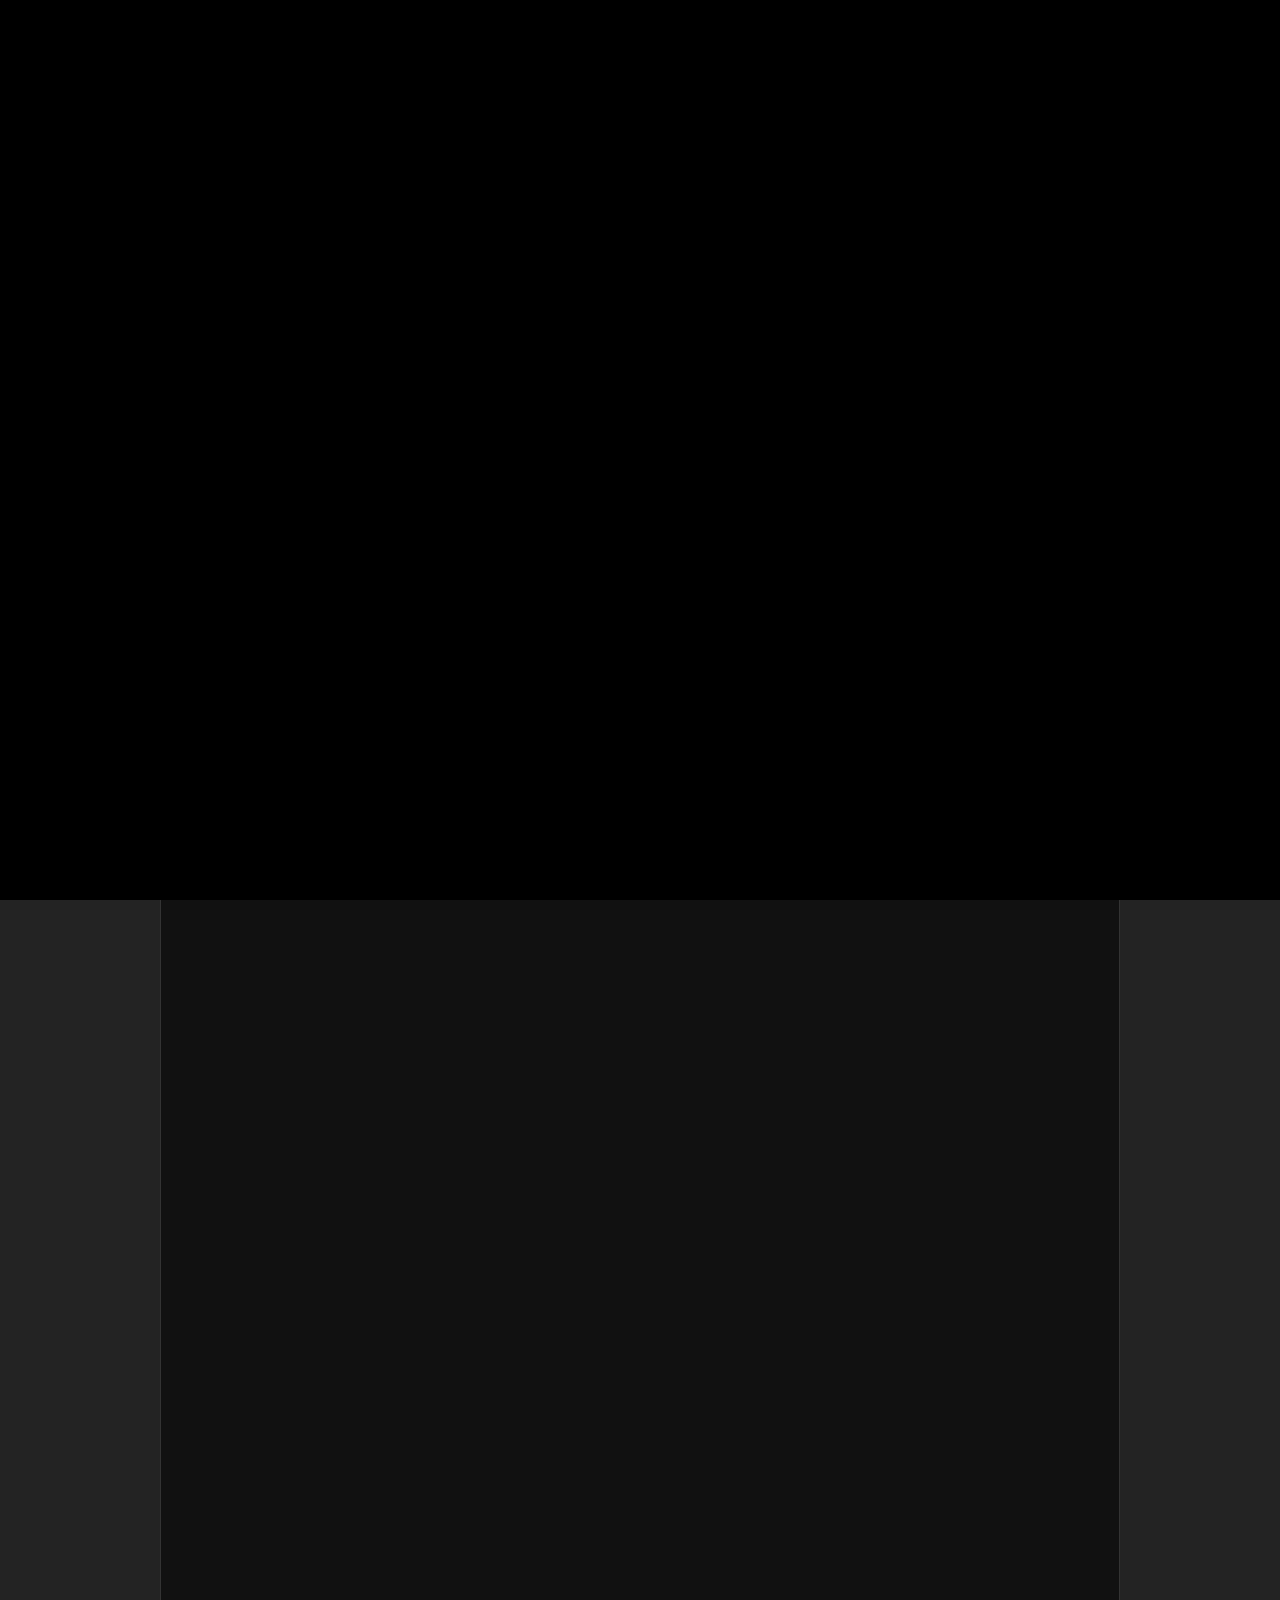
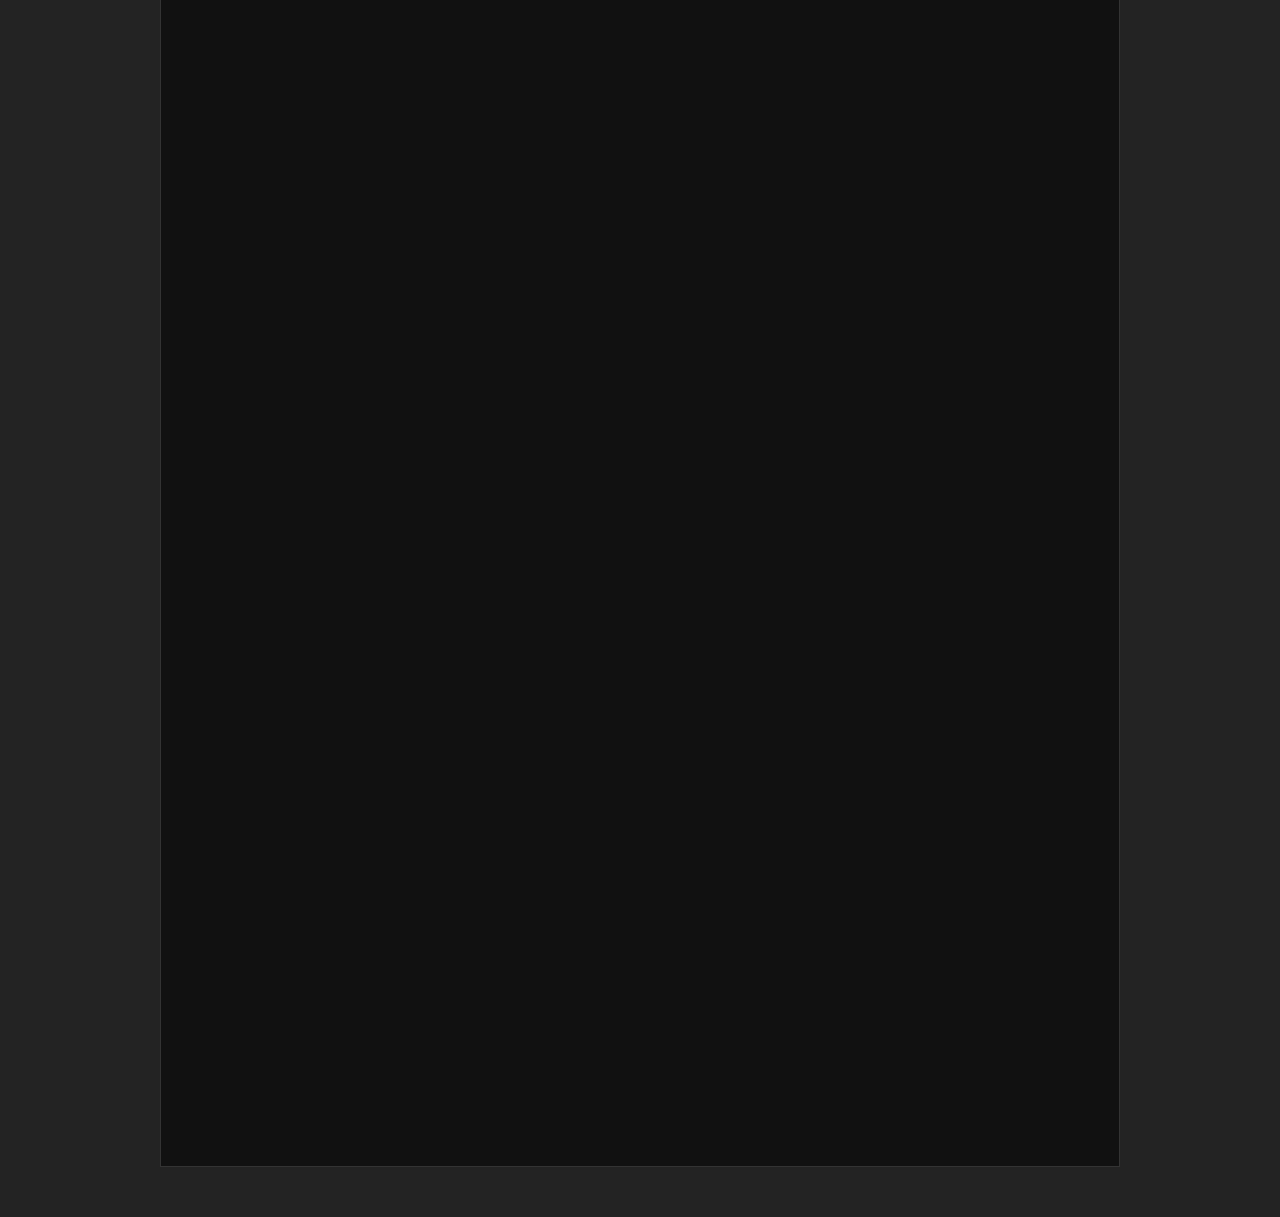
==== commit 583b56a9: "Add projects page layout, styles, and interactive JavaScript functionality" ====
--- a/projects.html
+++ b/projects.html
@@ -36,21 +36,10 @@
         A collection of open source tools, machine learning experiments, and utilities I build.
       </p>
 
-      <!-- Category Filter & Search Toolbar -->
+      <!-- Search Toolbar -->
       <div class="projects-toolbar">
-        <div class="projects-filters">
-          <button class="filter-btn active" data-filter="all">
-            <i class="bi bi-grid-3x3-gap-fill"></i> ALL <span class="filter-count">9</span>
-          </button>
-          <button class="filter-btn" data-filter="ml">
-            <i class="bi bi-cpu-fill"></i> MACHINE LEARNING <span class="filter-count">1</span>
-          </button>
-          <button class="filter-btn" data-filter="tools">
-            <i class="bi bi-tools"></i> TOOLS &amp; BOTS <span class="filter-count">3</span>
-          </button>
-          <button class="filter-btn" data-filter="apps">
-            <i class="bi bi-window-desktop"></i> APPS &amp; AUDIO <span class="filter-count">5</span>
-          </button>
+        <div class="projects-count-badge">
+          <i class="bi bi-grid-fill"></i> <span id="projects-count-num">8</span> Projects
         </div>
 
         <div class="projects-search-wrap">
@@ -65,8 +54,193 @@
       <!-- Projects Grid -->
       <div class="projects-grid" id="projects-grid">
 
-        <!-- 1. G2G (Machine Learning) -->
-        <div class="project-card" data-category="ml">
+        <!-- 1. Wallux -->
+        <div class="project-card">
+          <div class="project-card-header">
+            <a href="https://github.com/nubsuki/Wallux_wallpaper-engine" target="_blank"
+              class="project-card-title project-title-link">
+              <i class="bi bi-display"></i>
+              <span>Wallux (Wallpaper Engine) <span class="project-version-tag">v2.0</span></span>
+            </a>
+            <div class="project-header-actions">
+              <a href="https://steamcommunity.com/sharedfiles/filedetails/?id=3791578910" target="_blank"
+                class="project-badge-action steam-badge" title="Subscribe on Steam Workshop">
+                <i class="bi bi-box-arrow-up-right"></i> Steam Workshop
+              </a>
+              <a href="https://github.com/nubsuki/Wallux_wallpaper-engine" target="_blank" class="project-card-arrow"
+                title="View on GitHub">
+                <i class="bi bi-arrow-up-right"></i>
+              </a>
+            </div>
+          </div>
+          <p class="project-card-desc">
+            A futuristic sci-fi HUD wallpaper for Wallpaper Engine and Windows desktop. Connects directly with
+            Nekoframe to render live PC hardware statistics (CPU, GPU, RAM, multi-disk partitions, fan RPMs, and network
+            bandwidth) alongside animated neon tube-light power-on sequences, dynamic module deployment, dynamic
+            2K/4K/Ultrawide scaling, and a 64-band glowing audio visualizer.
+          </p>
+          <div class="project-card-media">
+            <div class="project-media-header"><i class="bi bi-images"></i> Interface Previews (Wallux V2.0):</div>
+            <div class="project-media-grid">
+              <div class="project-image-wrapper">
+                <a href="https://raw.githubusercontent.com/nubsuki/Wallux_wallpaper-engine/v2/preview_1.png"
+                  target="_blank" class="project-image-link" title="Click to view full image">
+                  <img src="https://raw.githubusercontent.com/nubsuki/Wallux_wallpaper-engine/v2/preview_1.png"
+                    alt="Wallux V2.0 Deployed HUD Layout" loading="lazy" class="project-image-preview" />
+                </a>
+                <div class="project-image-caption">
+                  <i class="bi bi-aspect-ratio"></i> Operational Deployed Layout (Clock, Metrics Stack, Disks, Network
+                  &amp; Visualizer)
+                </div>
+              </div>
+              <div class="project-image-wrapper">
+                <a href="https://raw.githubusercontent.com/nubsuki/Wallux_wallpaper-engine/v2/preview_2.png"
+                  target="_blank" class="project-image-link" title="Click to view full image">
+                  <img src="https://raw.githubusercontent.com/nubsuki/Wallux_wallpaper-engine/v2/preview_2.png"
+                    alt="Wallux V2.0 Centered Console Layout" loading="lazy" class="project-image-preview" />
+                </a>
+                <div class="project-image-caption">
+                  <i class="bi bi-cpu"></i> Centered Command Console Layout with Process Monitor &amp; Diagnostic Matrix
+                </div>
+              </div>
+            </div>
+          </div>
+          <div class="project-card-video">
+            <div class="video-preview-header"><i class="bi bi-youtube"></i> Video Showcase &amp; Demo:</div>
+            <div class="video-embed-wrapper" data-video-id="lnRToLpockw">
+              <div class="video-poster"
+                style="background-image: url('https://img.youtube.com/vi/lnRToLpockw/maxresdefault.jpg');"
+                title="Play Video Showcase">
+                <button type="button" class="video-play-btn" aria-label="Play video">
+                  <i class="bi bi-play-fill"></i>
+                </button>
+              </div>
+            </div>
+          </div>
+        </div>
+
+        <!-- 2. Nekoframe -->
+        <div class="project-card">
+          <div class="project-card-header">
+            <a href="https://github.com/nubsuki/Nekoframe" target="_blank"
+              class="project-card-title project-title-link">
+              <i class="bi bi-activity"></i>
+              <span>Nekoframe <span class="project-version-tag">v1.2</span></span>
+            </a>
+            <div class="project-header-actions">
+              <a href="https://github.com/nubsuki/Nekoframe/releases" target="_blank" class="project-badge-action"
+                title="Download Latest Release">
+                <i class="bi bi-download"></i> Releases
+              </a>
+              <a href="https://github.com/nubsuki/Nekoframe" target="_blank" class="project-card-arrow"
+                title="View on GitHub">
+                <i class="bi bi-arrow-up-right"></i>
+              </a>
+            </div>
+          </div>
+          <p class="project-card-desc">
+            A lightweight, zero-overhead background Windows service powered by LibreHardwareMonitor. Runs quietly in
+            the Windows System Tray to collect deep real-time hardware telemetry (CPU, GPU, RAM, Disks, Network, and
+            Fans) and broadcasts it locally over WebSocket (<code>ws://localhost:3069</code>) to power external
+            dashboards, stream overlays, and desktop HUDs like Wallux.
+          </p>
+          <div class="project-card-media">
+            <div class="project-media-header"><i class="bi bi-image"></i> Interface Preview (Tray Controls):</div>
+            <div class="project-image-wrapper compact-image-wrapper">
+              <a href="https://raw.githubusercontent.com/nubsuki/Nekoframe/v1/new_preview.png" target="_blank"
+                class="project-image-link" title="Click to view full image">
+                <img src="https://raw.githubusercontent.com/nubsuki/Nekoframe/v1/new_preview.png"
+                  alt="Nekoframe v1 System Tray Menu Screenshot" loading="lazy"
+                  class="project-image-preview compact-preview" />
+              </a>
+              <div class="project-image-caption">
+                <i class="bi bi-info-circle"></i> System Tray telemetry menu &amp; hardware selector
+              </div>
+            </div>
+          </div>
+        </div>
+
+        <!-- 3. YouTube Music Player -->
+        <div class="project-card">
+          <div class="project-card-header">
+            <a href="https://github.com/nubsuki/YouTube-Music-Player" target="_blank"
+              class="project-card-title project-title-link">
+              <i class="bi bi-music-note-beamed"></i>
+              <span>YouTube Music App <span class="project-version-tag">v2.0.0</span></span>
+            </a>
+            <div class="project-header-actions">
+              <a href="https://github.com/nubsuki/YouTube-Music-Player/releases" target="_blank" class="project-badge-action"
+                title="Download Latest Release">
+                <i class="bi bi-download"></i> Releases
+              </a>
+              <a href="https://github.com/nubsuki/YouTube-Music-Player" target="_blank" class="project-card-arrow"
+                title="View on GitHub">
+                <i class="bi bi-arrow-up-right"></i>
+              </a>
+            </div>
+          </div>
+          <p class="project-card-desc">
+            A lightweight standalone desktop client for YouTube Music designed to eliminate heavy browser tabs and
+            memory overhead. Provides seamless background audio playback, persistent media control key shortcuts,
+            desktop notifications for track changes, and a distraction-free minimalist interface.
+          </p>
+          <div class="project-card-media">
+            <div class="project-media-header"><i class="bi bi-image"></i> Interface Preview:</div>
+            <div class="project-image-wrapper">
+              <a href="https://raw.githubusercontent.com/nubsuki/YouTube-Music-Player/better/assets/ytmp-d2.png"
+                target="_blank" class="project-image-link" title="Click to view full image">
+                <img src="https://raw.githubusercontent.com/nubsuki/YouTube-Music-Player/better/assets/ytmp-d2.png"
+                  alt="YouTube Music App Screenshot" loading="lazy" class="project-image-preview" />
+              </a>
+            </div>
+          </div>
+        </div>
+
+        <!-- 4. PteroPal -->
+        <a href="https://github.com/nubsuki/PteroPal" target="_blank" class="project-card">
+          <div class="project-card-header">
+            <div class="project-card-title">
+              <i class="bi bi-robot"></i>
+              <span>PteroPal</span>
+            </div>
+            <i class="bi bi-arrow-up-right project-card-arrow"></i>
+          </div>
+          <p class="project-card-desc">
+            An automated game server management and backup companion built for Pterodactyl Panel and Crafty Controller.
+            Features a centralized web dashboard, Discord bot commands for remote server power cycling and status
+            alerts, automated cloud backups (Google Drive, S3, SFTP), and schedule management to prevent save data loss.
+          </p>
+        </a>
+
+        <!-- 5. VTuber Mouse Bridge -->
+        <div class="project-card">
+          <div class="project-card-header">
+            <a href="https://github.com/nubsuki/Mouse-tracker" target="_blank"
+              class="project-card-title project-title-link">
+              <i class="bi bi-cursor-fill"></i>
+              <span>VTuber Mouse Bridge <span class="project-version-tag">v1.0.1</span></span>
+            </a>
+            <div class="project-header-actions">
+              <a href="https://github.com/nubsuki/Mouse-tracker/releases" target="_blank" class="project-badge-action"
+                title="Download Latest Release">
+                <i class="bi bi-download"></i> Releases
+              </a>
+              <a href="https://github.com/nubsuki/Mouse-tracker" target="_blank" class="project-card-arrow"
+                title="View on GitHub">
+                <i class="bi bi-arrow-up-right"></i>
+              </a>
+            </div>
+          </div>
+          <p class="project-card-desc">
+            A specialized background utility designed for VTubers and content creators. Captures low-level raw Windows
+            mouse hardware events and streams cursor coordinates directly to VTube Studio over WebSocket API. This
+            allows VTuber avatar eyes and head tracking to follow mouse movements continuously even in full-screen games
+            where the OS cursor is locked, captured, or invisible.
+          </p>
+        </div>
+
+        <!-- 6. G2G -->
+        <div class="project-card">
           <div class="project-card-header">
             <a href="https://github.com/nubsuki/g2g" target="_blank" class="project-card-title project-title-link">
               <i class="bi bi-cpu-fill"></i>
@@ -140,149 +314,16 @@
           </div>
         </div>
 
-        <!-- 2. ILoveFFmpeg (Apps) -->
-        <div class="project-card" data-category="apps">
-          <div class="project-card-header">
-            <a href="https://github.com/nubsuki/iloveffmpeg" target="_blank" class="project-card-title project-title-link">
-              <i class="bi bi-film"></i>
-              <span>ILoveFFmpeg</span>
-            </a>
-            <a href="https://github.com/nubsuki/iloveffmpeg" target="_blank" class="project-card-arrow" title="View on GitHub">
-              <i class="bi bi-arrow-up-right"></i>
-            </a>
-          </div>
-          <p class="project-card-desc">
-            A client-side multimedia processing suite running WebAssembly-compiled FFmpeg (FFmpeg.wasm) entirely within
-            your browser. Perform lossless video trimming, splitting, format conversions (MP4, MKV, AVI, WebM), and
-            audio track extraction locally on your machine with zero file uploads, zero server tracking, and complete
-            privacy.
-          </p>
-          <div class="project-card-media">
-            <div class="project-media-header"><i class="bi bi-image"></i> Interface Preview:</div>
-            <div class="project-image-wrapper">
-              <img src="p_assets/iloveffmpeg.png" alt="ILoveFFmpeg Interface Screenshot" loading="lazy" class="project-image-preview" />
-            </div>
-          </div>
-        </div>
-
-        <!-- 3. PteroPal (Tools) -->
-        <a href="https://github.com/nubsuki/PteroPal" target="_blank" class="project-card" data-category="tools">
-          <div class="project-card-header">
-            <div class="project-card-title">
-              <i class="bi bi-robot"></i>
-              <span>PteroPal</span>
-            </div>
-            <i class="bi bi-arrow-up-right project-card-arrow"></i>
-          </div>
-          <p class="project-card-desc">
-            An automated game server management and backup companion built for Pterodactyl Panel and Crafty Controller.
-            Features a centralized web dashboard, Discord bot commands for remote server power cycling and status
-            alerts, automated cloud backups (Google Drive, S3, SFTP), and schedule management to prevent save data loss.
-          </p>
-        </a>
-
-        <!-- 4. VTuber Mouse Bridge (Tools) -->
-        <a href="https://github.com/nubsuki/Mouse-tracker/releases" target="_blank" class="project-card"
-          data-category="tools">
-          <div class="project-card-header">
-            <div class="project-card-title">
-              <i class="bi bi-cursor-fill"></i>
-              <span>VTuber Mouse Bridge</span>
-            </div>
-            <i class="bi bi-arrow-up-right project-card-arrow"></i>
-          </div>
-          <p class="project-card-desc">
-            A specialized background utility designed for VTubers and content creators. Captures low-level raw Windows
-            mouse hardware events and streams cursor coordinates directly to VTube Studio over WebSocket API. This
-            allows VTuber avatar eyes and head tracking to follow mouse movements continuously even in full-screen games
-            where the OS cursor is locked, captured, or invisible.
-          </p>
-        </a>
-
-        <!-- 5. Nekoframe (Tools) -->
-        <div class="project-card" data-category="tools">
-          <div class="project-card-header">
-            <a href="https://github.com/nubsuki/Nekoframe" target="_blank" class="project-card-title project-title-link">
-              <i class="bi bi-activity"></i>
-              <span>Nekoframe</span>
-            </a>
-            <a href="https://github.com/nubsuki/Nekoframe" target="_blank" class="project-card-arrow" title="View on GitHub">
-              <i class="bi bi-arrow-up-right"></i>
-            </a>
-          </div>
-          <p class="project-card-desc">
-            A lightweight system monitoring application built with Tauri. Runs efficiently in the background to capture
-            real-time hardware metrics (CPU, GPU, RAM, and drive usage) and streams them over a local WebSocket to
-            deliver live system stats to Windows desktop wallpapers and widgets.
-          </p>
-          <div class="project-card-media">
-            <div class="project-media-header"><i class="bi bi-image"></i> Interface Preview:</div>
-            <div class="project-image-wrapper">
-              <img src="https://raw.githubusercontent.com/nubsuki/Nekoframe/main/Assets/NekoFrame.png" alt="Nekoframe Interface Screenshot" loading="lazy" class="project-image-preview" />
-            </div>
-          </div>
-        </div>
-
-        <!-- 6. Wallux (Apps) -->
-        <div class="project-card" data-category="apps">
-          <div class="project-card-header">
-            <a href="https://github.com/nubsuki/Wallux_wallpaper-engine" target="_blank" class="project-card-title project-title-link">
-              <i class="bi bi-display"></i>
-              <span>Wallux (Wallpaper Engine)</span>
-            </a>
-            <a href="https://github.com/nubsuki/Wallux_wallpaper-engine" target="_blank" class="project-card-arrow" title="View on GitHub">
-              <i class="bi bi-arrow-up-right"></i>
-            </a>
-          </div>
-          <p class="project-card-desc">
-            A dynamic sci-fi wallpaper application for Wallpaper Engine and Windows desktop. Connects directly with
-            Nekoframe to render live PC hardware statistics (CPU, RAM, GPU, drive space) and real-time audio spectrum
-            visualizers straight onto your Windows wallpaper.
-          </p>
-          <div class="project-card-video">
-            <div class="video-preview-header"><i class="bi bi-youtube"></i> Demo &amp; Quick-Guide:</div>
-            <div class="video-embed-wrapper" data-video-id="VRLvY5bjuP8">
-              <div class="video-poster" style="background-image: url('https://img.youtube.com/vi/VRLvY5bjuP8/maxresdefault.jpg');" title="Play Video Demo">
-                <button type="button" class="video-play-btn" aria-label="Play video">
-                  <i class="bi bi-play-fill"></i>
-                </button>
-              </div>
-            </div>
-          </div>
-        </div>
-
-        <!-- 7. YouTube Music App (Apps) -->
-        <div class="project-card" data-category="apps">
-          <div class="project-card-header">
-            <a href="https://github.com/nubsuki/YouTube-Music-Player" target="_blank" class="project-card-title project-title-link">
-              <i class="bi bi-music-note-beamed"></i>
-              <span>YouTube Music App</span>
-            </a>
-            <a href="https://github.com/nubsuki/YouTube-Music-Player" target="_blank" class="project-card-arrow" title="View on GitHub">
-              <i class="bi bi-arrow-up-right"></i>
-            </a>
-          </div>
-          <p class="project-card-desc">
-            A lightweight standalone desktop client for YouTube Music designed to eliminate heavy browser tabs and
-            memory overhead. Provides seamless background audio playback, persistent media control key shortcuts,
-            desktop notifications for track changes, and a distraction-free minimalist interface.
-          </p>
-          <div class="project-card-media">
-            <div class="project-media-header"><i class="bi bi-image"></i> Interface Preview:</div>
-            <div class="project-image-wrapper">
-              <img src="https://raw.githubusercontent.com/nubsuki/YouTube-Music-Player/better/assets/ytmp-d2.png" alt="YouTube Music App Screenshot" loading="lazy" class="project-image-preview" />
-            </div>
-          </div>
-        </div>
-
-        <!-- 8. Music Downloader (Apps) -->
-        <div class="project-card" data-category="apps">
-          <div class="project-card-header">
-            <a href="https://github.com/nubsuki/music-downloader" target="_blank" class="project-card-title project-title-link">
+        <!-- 7. Music Downloader -->
+        <div class="project-card">
+          <div class="project-card-header">
+            <a href="https://github.com/nubsuki/music-downloader" target="_blank"
+              class="project-card-title project-title-link">
               <i class="bi bi-cloud-arrow-down-fill"></i>
               <span>Music Downloader</span>
             </a>
-            <a href="https://github.com/nubsuki/music-downloader" target="_blank" class="project-card-arrow" title="View on GitHub">
+            <a href="https://github.com/nubsuki/music-downloader" target="_blank" class="project-card-arrow"
+              title="View on GitHub">
               <i class="bi bi-arrow-up-right"></i>
             </a>
           </div>
@@ -294,21 +335,30 @@
           <div class="project-card-media">
             <div class="project-media-header"><i class="bi bi-image"></i> Interface Preview:</div>
             <div class="project-image-wrapper">
-              <img src="https://raw.githubusercontent.com/nubsuki/music-downloader/main/assets/image.png" alt="Music Downloader Screenshot" loading="lazy" class="project-image-preview" />
-            </div>
-          </div>
-        </div>
-
-        <!-- 9. YouTube Downloader (Apps) -->
-        <div class="project-card" data-category="apps">
-          <div class="project-card-header">
-            <a href="https://github.com/nubsuki/YouTube-Downloader" target="_blank" class="project-card-title project-title-link">
+              <img src="https://raw.githubusercontent.com/nubsuki/music-downloader/main/assets/image.png"
+                alt="Music Downloader Screenshot" loading="lazy" class="project-image-preview" />
+            </div>
+          </div>
+        </div>
+
+        <!-- 8. YouTube Downloader -->
+        <div class="project-card">
+          <div class="project-card-header">
+            <a href="https://github.com/nubsuki/YouTube-Downloader" target="_blank"
+              class="project-card-title project-title-link">
               <i class="bi bi-youtube"></i>
-              <span>YouTube Downloader</span>
-            </a>
-            <a href="https://github.com/nubsuki/YouTube-Downloader" target="_blank" class="project-card-arrow" title="View on GitHub">
-              <i class="bi bi-arrow-up-right"></i>
-            </a>
+              <span>YouTube Downloader <span class="project-version-tag">v2.2.2</span></span>
+            </a>
+            <div class="project-header-actions">
+              <a href="https://github.com/nubsuki/YouTube-Downloader/releases" target="_blank" class="project-badge-action"
+                title="Download Latest Release">
+                <i class="bi bi-download"></i> Releases
+              </a>
+              <a href="https://github.com/nubsuki/YouTube-Downloader" target="_blank" class="project-card-arrow"
+                title="View on GitHub">
+                <i class="bi bi-arrow-up-right"></i>
+              </a>
+            </div>
           </div>
           <p class="project-card-desc">
             A simple and straightforward desktop utility designed for rapid YouTube video and audio downloading.
@@ -319,7 +369,11 @@
           <div class="project-card-media">
             <div class="project-media-header"><i class="bi bi-image"></i> Interface Preview:</div>
             <div class="project-image-wrapper">
-              <img src="https://raw.githubusercontent.com/nubsuki/YouTube-Downloader/main/ytvd.png" alt="YouTube Downloader Screenshot" loading="lazy" class="project-image-preview" />
+              <a href="https://raw.githubusercontent.com/nubsuki/YouTube-Downloader/main/ytvd.png"
+                target="_blank" class="project-image-link" title="Click to view full image">
+                <img src="https://raw.githubusercontent.com/nubsuki/YouTube-Downloader/main/ytvd.png"
+                  alt="YouTube Downloader Screenshot" loading="lazy" class="project-image-preview" />
+              </a>
             </div>
           </div>
         </div>
--- a/css/index.css
+++ b/css/index.css
@@ -42,6 +42,20 @@
     border: 1px solid #333;
     background: rgba(0, 0, 0, 0.5);
     padding: 20px;
+}
+
+.main-container .content-box {
+    opacity: 0;
+    transform: translateY(18px);
+    transition: opacity 0.45s cubic-bezier(0.16, 1, 0.3, 1),
+                transform 0.45s cubic-bezier(0.16, 1, 0.3, 1),
+                border-color 0.2s ease,
+                background 0.2s ease;
+}
+
+.main-container .content-box.box-visible {
+    opacity: 1;
+    transform: translateY(0);
 }
 
 .content-box h2 {
--- a/css/projects.css
+++ b/css/projects.css
@@ -13,6 +13,16 @@
     display: flex;
     flex-direction: column;
     gap: 12px;
+    opacity: 0;
+    transform: translateY(16px);
+    animation: headerFadeIn 0.5s cubic-bezier(0.16, 1, 0.3, 1) 0.15s forwards;
+}
+
+@keyframes headerFadeIn {
+    to {
+        opacity: 1;
+        transform: translateY(0);
+    }
 }
 
 .projects-hero-sub {
@@ -22,7 +32,7 @@
     margin: 0;
 }
 
-/* Filter toolbar */
+/* Toolbar */
 .projects-toolbar {
     display: flex;
     flex-wrap: wrap;
@@ -33,6 +43,30 @@
     margin-bottom: 16px;
     padding-top: 14px;
     border-top: 1px solid rgba(255, 255, 255, 0.08);
+}
+
+.projects-count-badge {
+    display: inline-flex;
+    align-items: center;
+    gap: 8px;
+    font-family: 'Fira Code', monospace;
+    font-size: 0.82rem;
+    font-weight: 500;
+    color: #a0a0a0;
+    padding: 6px 12px;
+    background: rgba(255, 255, 255, 0.03);
+    border: 1px solid rgba(255, 255, 255, 0.08);
+    border-radius: 6px;
+}
+
+.projects-count-badge i {
+    color: #55c4d3;
+    font-size: 0.9rem;
+}
+
+.projects-count-badge span {
+    color: #fff;
+    font-weight: 600;
 }
 
 .projects-filters {
@@ -150,7 +184,22 @@
     gap: 12px;
 }
 
-/* Project metadata list for G2G and detailed cards */
+.project-card {
+    opacity: 0;
+    transform: translateY(22px);
+    transition: opacity 0.45s cubic-bezier(0.16, 1, 0.3, 1),
+                transform 0.45s cubic-bezier(0.16, 1, 0.3, 1),
+                background 0.2s ease,
+                border-color 0.2s ease,
+                box-shadow 0.2s ease;
+}
+
+.project-card.card-visible {
+    opacity: 1;
+    transform: translateY(0);
+}
+
+/* Project metadata */
 .project-meta-list {
     display: flex;
     flex-direction: column;
@@ -355,6 +404,166 @@
     transform: scale(1.01);
 }
 
+/* Image links & zoom hover */
+.project-image-link {
+    display: block;
+    width: 100%;
+    text-decoration: none;
+    cursor: zoom-in;
+    position: relative;
+    overflow: hidden;
+}
+
+.project-image-link::after {
+    content: '';
+    position: absolute;
+    inset: 0;
+    background: rgba(85, 196, 211, 0);
+    transition: background 0.2s ease;
+    pointer-events: none;
+}
+
+.project-image-link:hover::after {
+    background: rgba(85, 196, 211, 0.04);
+}
+
+/* Media grid */
+.project-media-grid {
+    display: grid;
+    grid-template-columns: repeat(2, 1fr);
+    gap: 12px;
+}
+
+@media (max-width: 720px) {
+    .project-media-grid {
+        grid-template-columns: 1fr;
+    }
+}
+
+.project-media-grid .project-image-wrapper {
+    max-width: 100%;
+    display: flex;
+    flex-direction: column;
+}
+
+.project-media-grid .project-image-preview {
+    max-height: 280px;
+}
+
+/* Image Captions */
+.project-image-caption {
+    padding: 8px 12px;
+    font-size: 0.74rem;
+    font-family: 'Fira Code', monospace;
+    color: #a8a8a8;
+    background: rgba(10, 12, 16, 0.85);
+    border-top: 1px solid rgba(255, 255, 255, 0.06);
+    display: flex;
+    align-items: center;
+    gap: 6px;
+    line-height: 1.4;
+}
+
+.project-image-caption i {
+    color: #55c4d3;
+    font-size: 0.82rem;
+    flex-shrink: 0;
+}
+
+/* Compact preview */
+.project-image-wrapper.compact-image-wrapper {
+    max-width: 330px;
+    background: rgba(10, 12, 16, 0.75);
+    padding: 12px;
+    display: flex;
+    flex-direction: column;
+    align-items: center;
+}
+
+.project-image-preview.compact-preview {
+    width: auto;
+    max-width: 100%;
+    height: auto;
+    border-radius: 4px;
+    box-shadow: 0 4px 18px rgba(0, 0, 0, 0.5);
+}
+
+.project-image-wrapper.compact-image-wrapper .project-image-caption {
+    width: 100%;
+    margin-top: 10px;
+    border-radius: 4px;
+    border-top: none;
+    background: rgba(0, 0, 0, 0.4);
+    border: 1px solid rgba(255, 255, 255, 0.05);
+}
+
+/* Header badges */
+.project-header-actions {
+    display: flex;
+    align-items: center;
+    gap: 10px;
+}
+
+.project-badge-action {
+    display: inline-flex;
+    align-items: center;
+    gap: 5px;
+    padding: 3px 9px;
+    font-size: 0.72rem;
+    font-family: 'Fira Code', monospace;
+    font-weight: 500;
+    border-radius: 4px;
+    text-decoration: none;
+    background: rgba(255, 255, 255, 0.05);
+    border: 1px solid rgba(255, 255, 255, 0.12);
+    color: #bbb;
+    transition: all 0.2s ease;
+}
+
+.project-badge-action:hover {
+    color: #fff;
+    background: rgba(255, 255, 255, 0.1);
+    border-color: rgba(255, 255, 255, 0.25);
+    transform: translateY(-1px);
+}
+
+.project-badge-action.steam-badge {
+    border-color: rgba(85, 196, 211, 0.35);
+    color: #55c4d3;
+}
+
+.project-badge-action.steam-badge:hover {
+    background: rgba(85, 196, 211, 0.15);
+    border-color: #55c4d3;
+    color: #fff;
+    box-shadow: 0 0 10px rgba(85, 196, 211, 0.2);
+}
+
+.project-version-tag {
+    display: inline-block;
+    font-size: 0.68rem;
+    font-family: 'Fira Code', monospace;
+    padding: 1px 6px;
+    border-radius: 4px;
+    background: rgba(85, 196, 211, 0.12);
+    color: #55c4d3;
+    border: 1px solid rgba(85, 196, 211, 0.3);
+    vertical-align: middle;
+    margin-left: 6px;
+    font-weight: 600;
+}
+
+/* Code tags */
+.project-card-desc code {
+    font-family: 'Fira Code', monospace;
+    font-size: 0.76rem;
+    padding: 1px 5px;
+    background: rgba(85, 196, 211, 0.1);
+    color: #55c4d3;
+    border: 1px solid rgba(85, 196, 211, 0.25);
+    border-radius: 4px;
+}
+
 /* Empty search state */
 .projects-empty-state {
     text-align: center;
